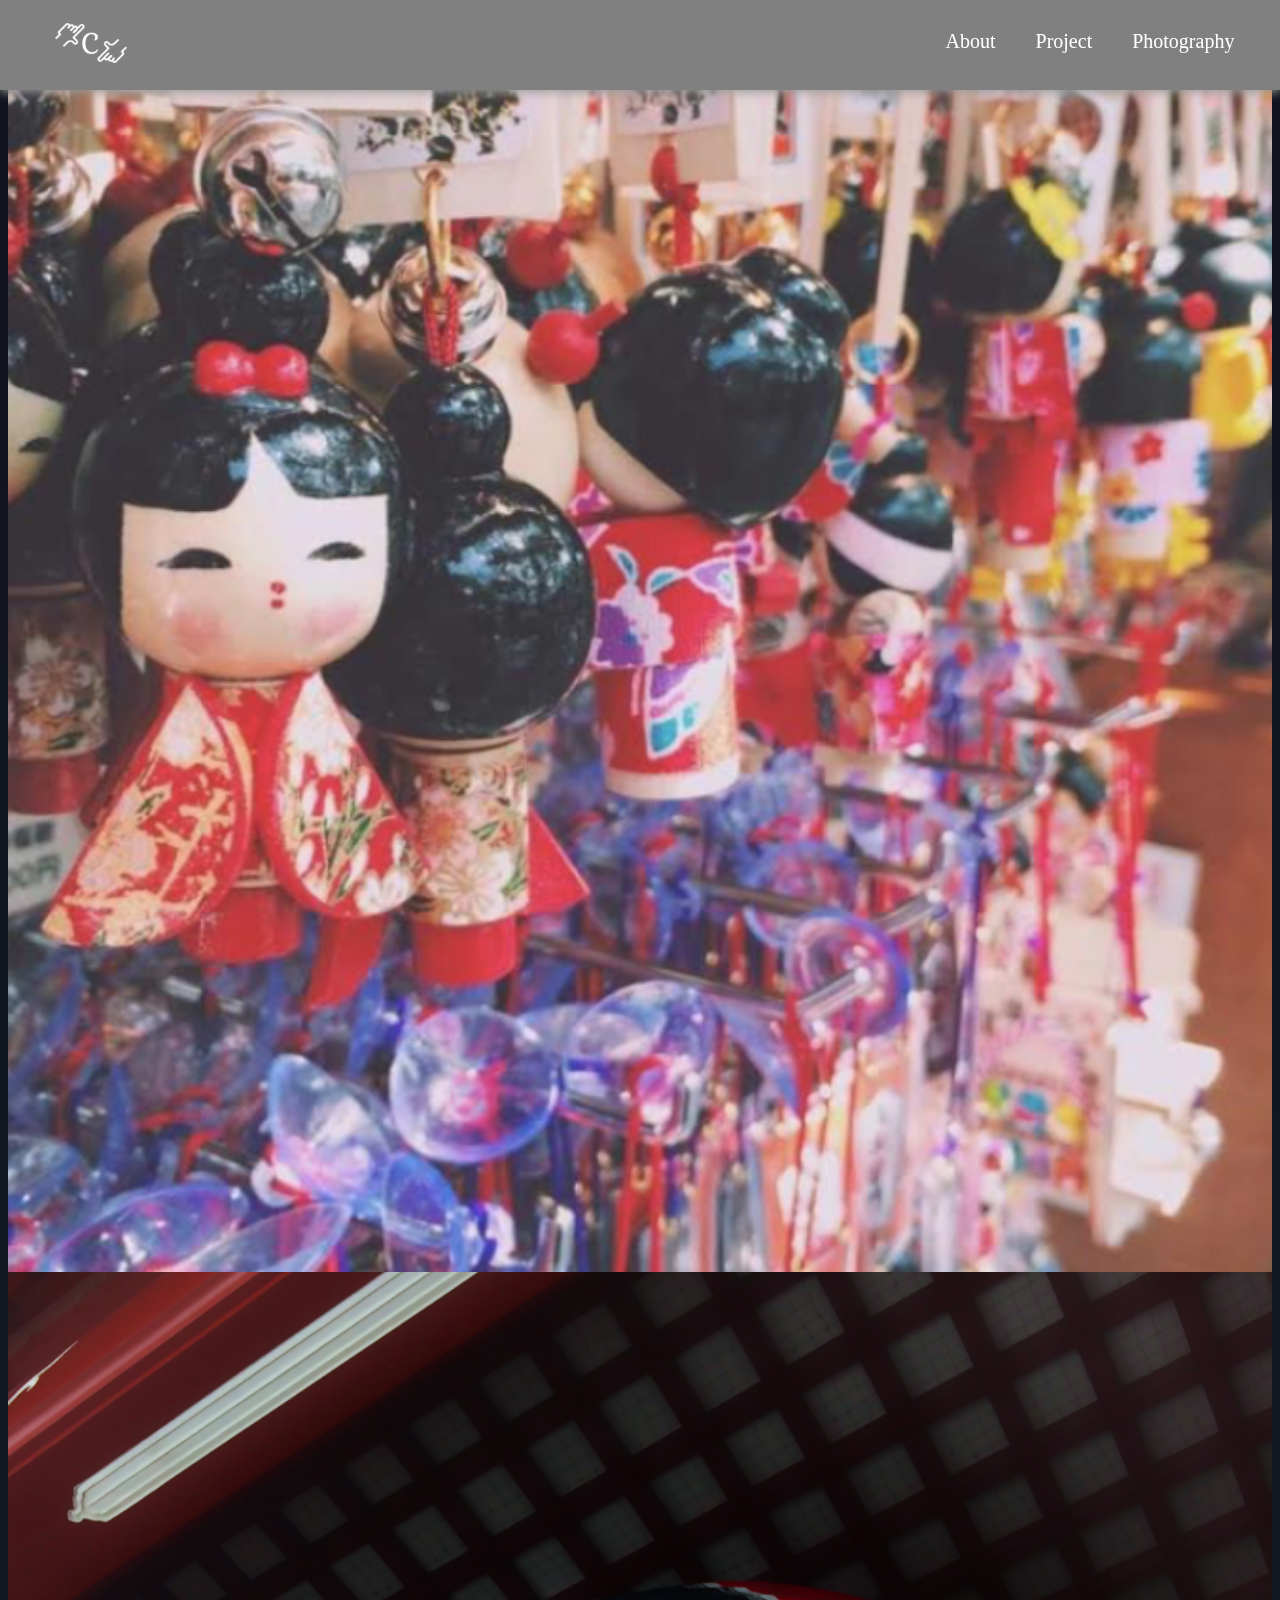
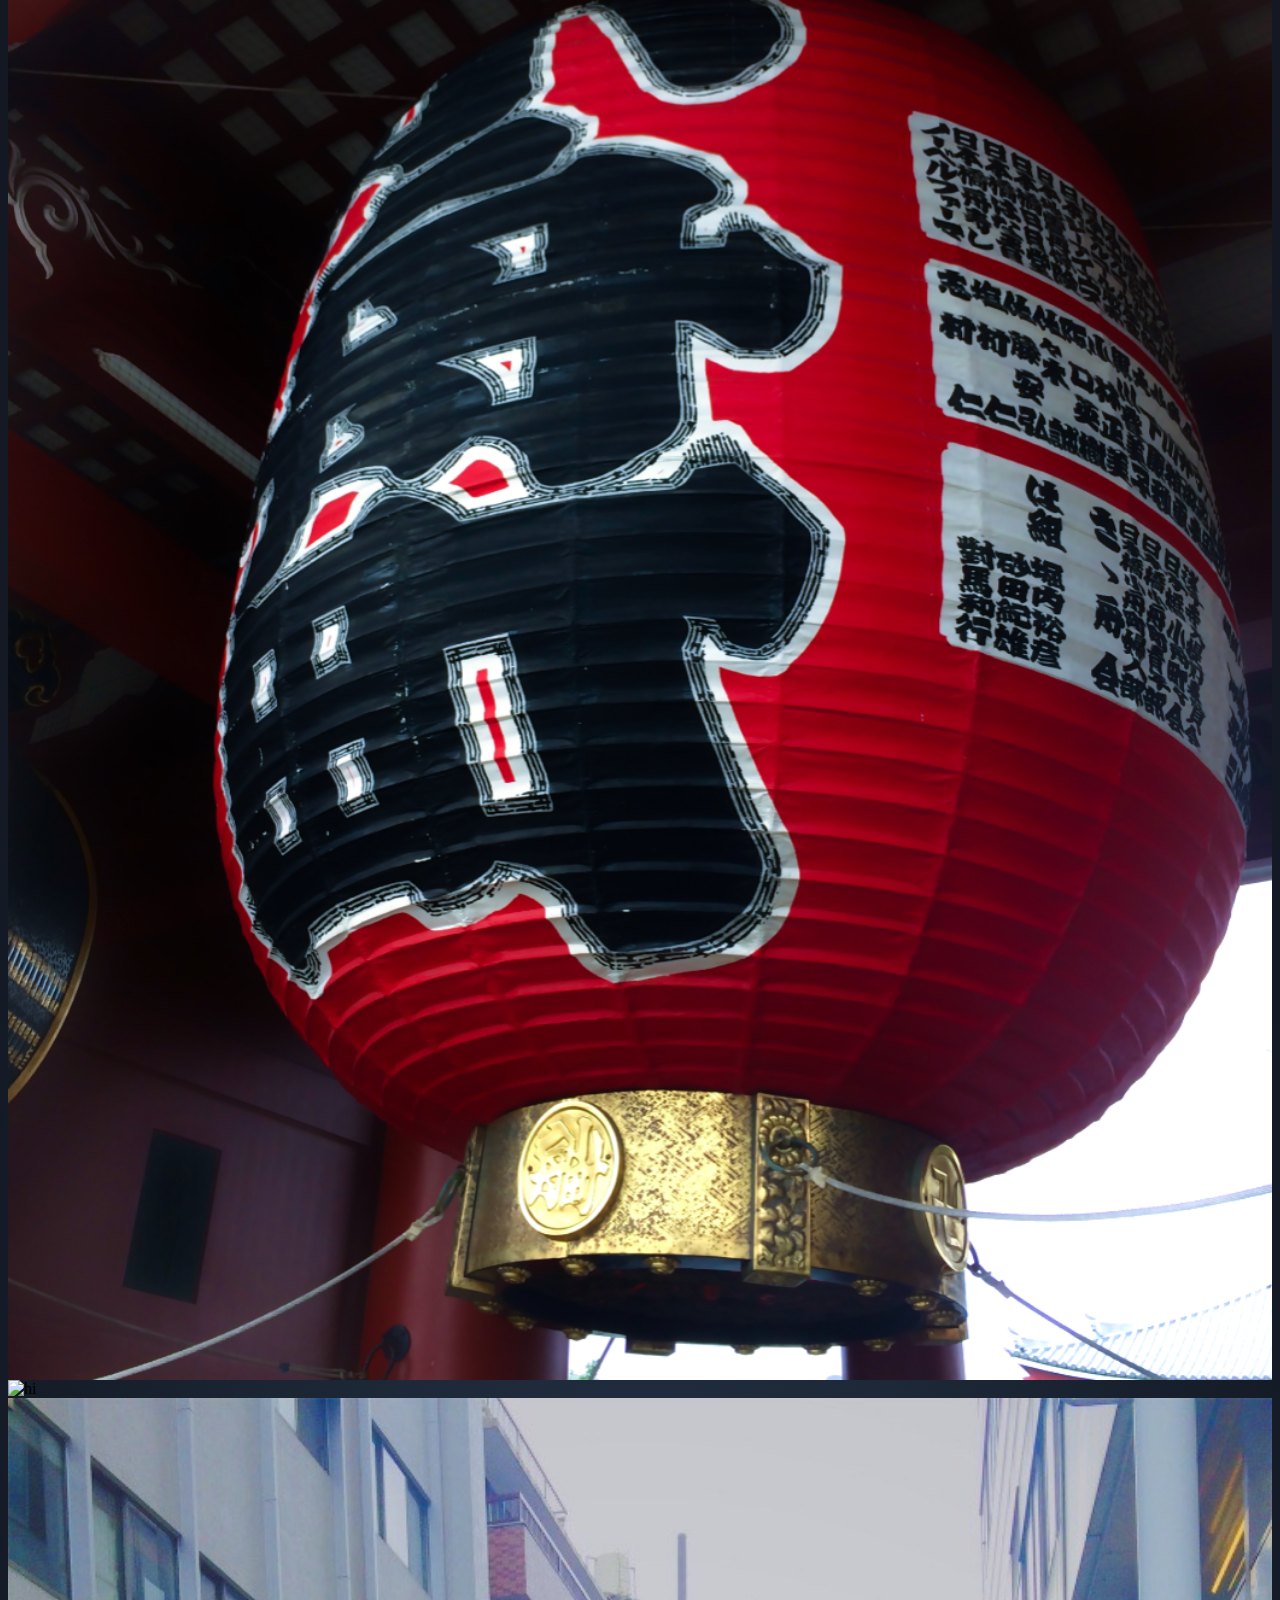
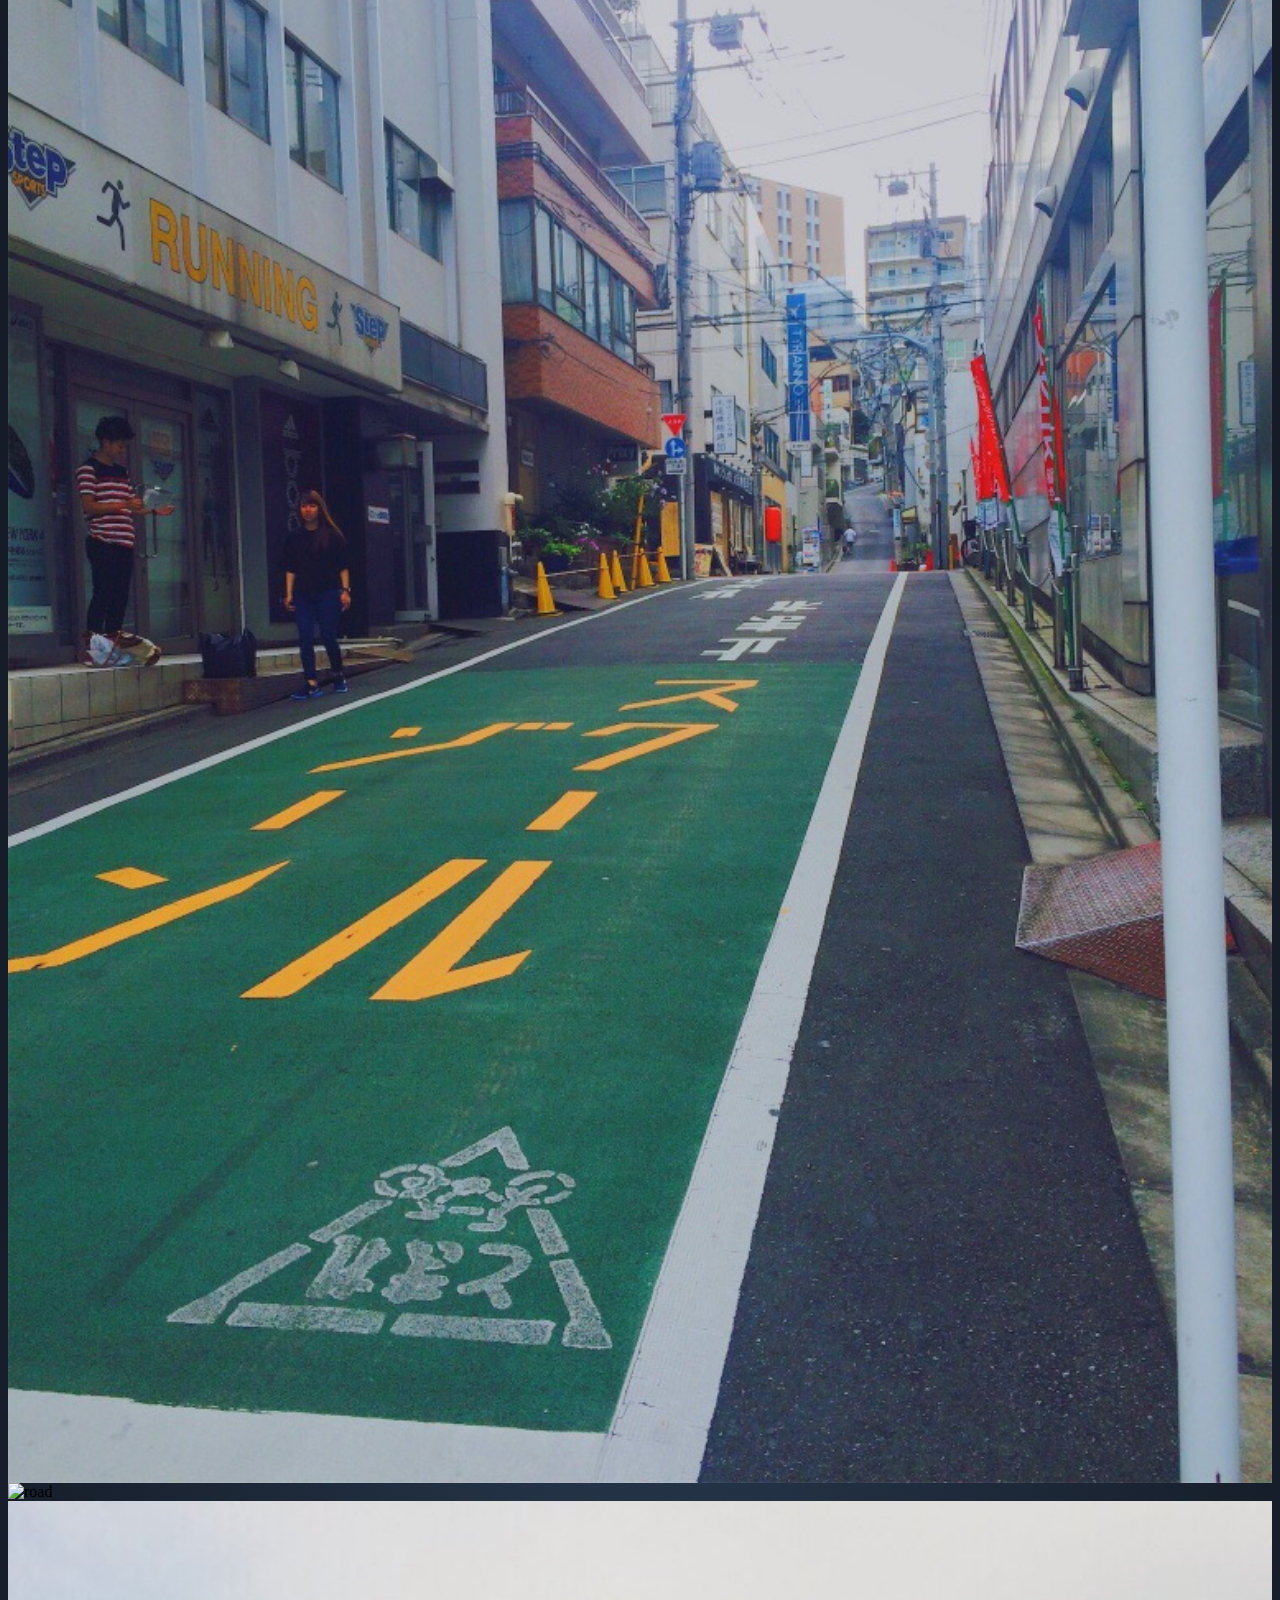
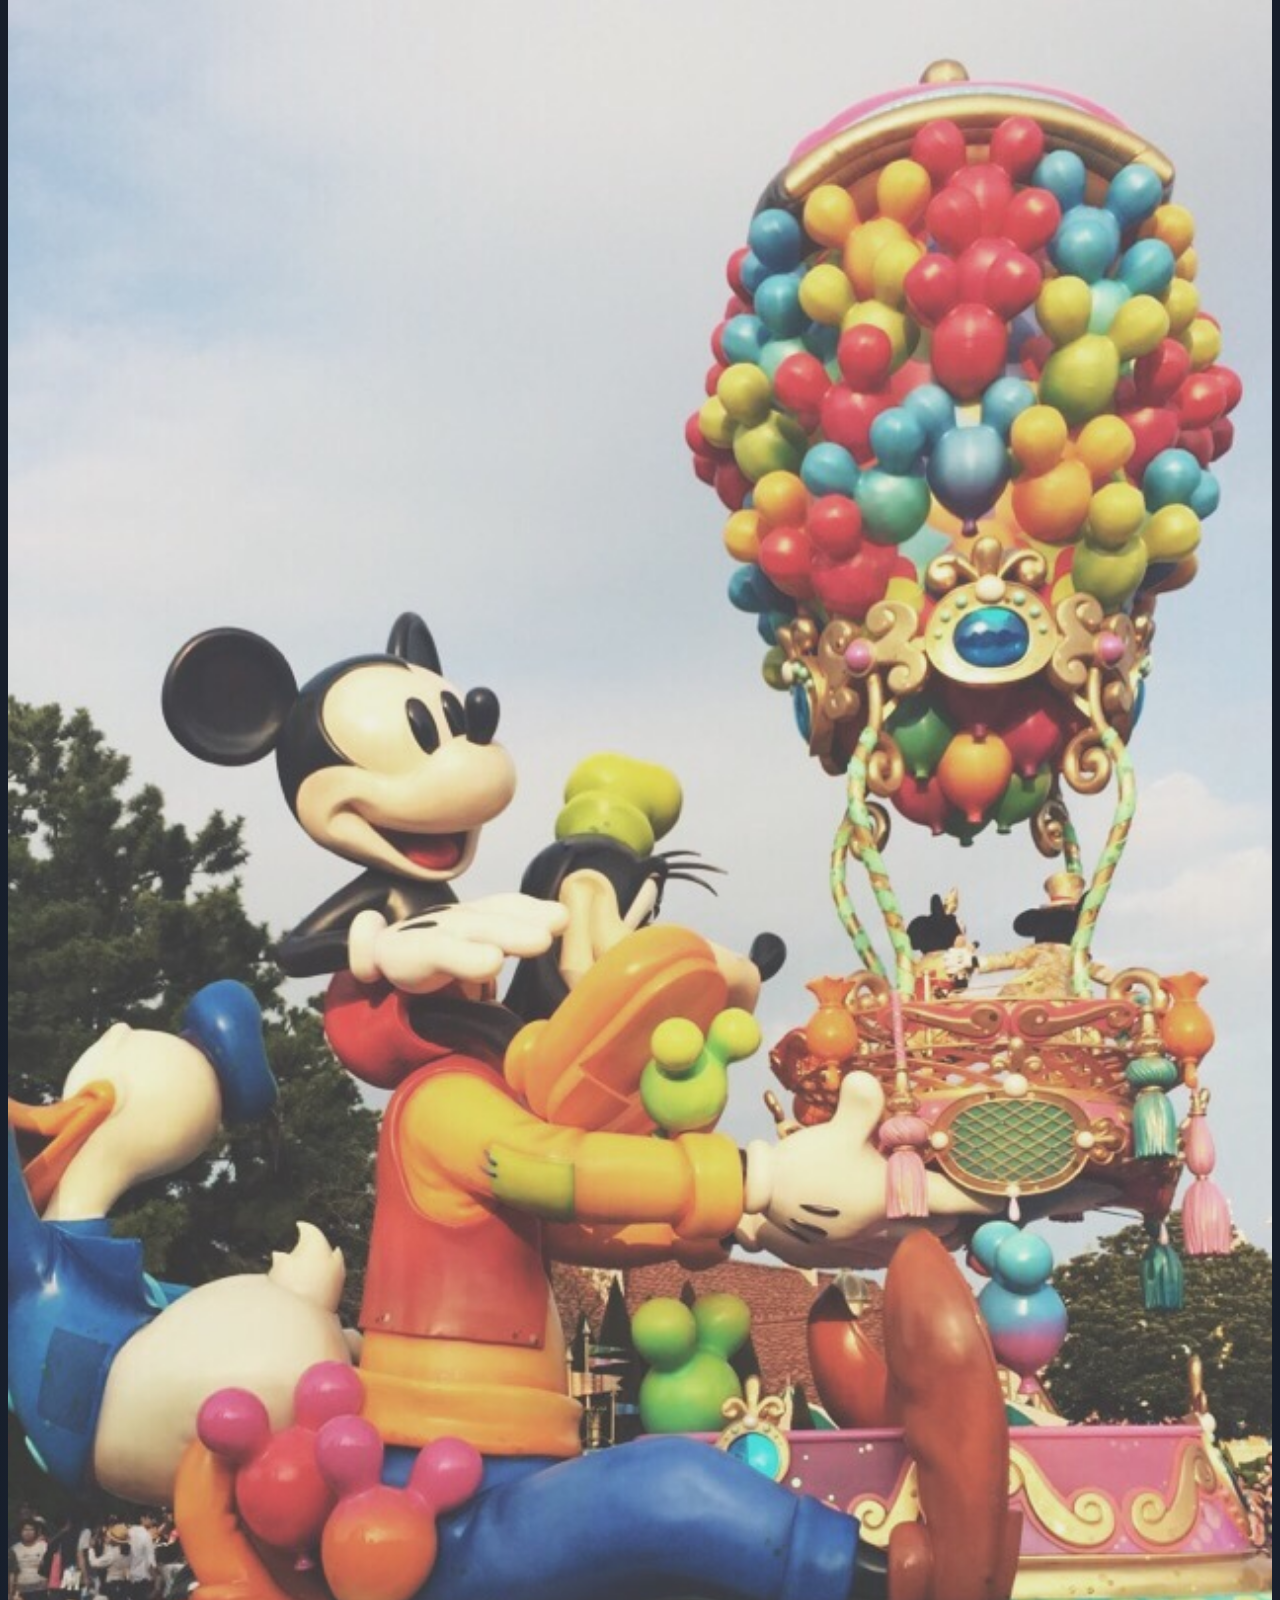
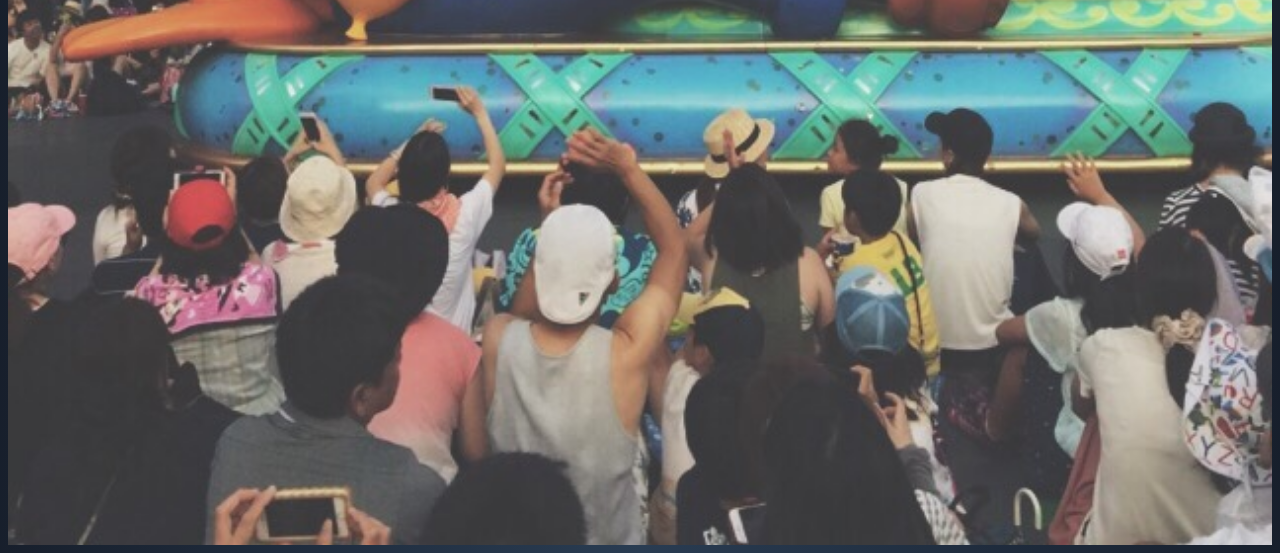
==== photo.html @ 0ed74cb0 "changes" ====
<!DOCTYPE html>
<html>

<head>
  <meta charset="utf-8">
  <title>Cindy Photography</title>
  <link rel="stylesheet" href="css/photo.css">
</head>

<body>
  <div class="navigate">
    <div class="logo">
      <a href="index.html"><img src="logo/photo.png" alt="Cindy"></a>
    </div>
    <div class="menu">
      <nav id="navMenu"></nav>
      <script src="javascript/navbar.js"></script>
    </div>
  </div>

  <div class="collection">
    <div class="row">
      <div class="column">
        <div class="hoverEffect">
          <img src="pictures/doll.png" alt="usaburo kokeshi" class="image">
          <div class="overlay">
            <p style="font-size:30px">USABURO KOKESHI<br><br>Japan 8/12/2016</p>
          </div>
        </div>
        <div class="hoverEffect">
          <img src="pictures/lantern.png" alt="temple" class="image">
          <div class="overlay">
            <p style="font-size:30px">SENSŌ-JI<br><br>Japan 8/12/2016</p>
          </div>
        </div>
      </div>

      <div class="column">
        <div class="hoverEffect">
          <img src="pictures/me.JPG" alt="hi" class="image">
          <div class="overlay">
            <p style="font-size:20px">In my free time, one of my favorite things to do it
              taking photos. Especially, I like taking pictures of lanscapes.
              Besides that, I would also like other people to enjoy the view that
              I have recorded.</p>
          </div>
        </div>
        <div class="hoverEffect">
          <img src="pictures/street.JPG" alt="road" class="image">
          <div class="overlay">
            <p style="font-size:30px">STREET<br><br>Japan 8/11/2016</p>
          </div>
        </div>

      </div>
      <div class="column">
        <div class="hoverEffect">
          <img src="pictures/hana.JPG" alt="road" class="image">
          <div class="overlay">
            <p style="font-size:30px">HANAMIKOJI DORI<br><br>Japan 8/12/2016</p>
          </div>
        </div>

        <div class="hoverEffect">
          <img src="pictures/disney.JPG" alt="Disney" class="image">
          <div class="overlay">
            <p style="font-size:30px">DISNEYLAND<br><br>Japan 8/12/2016</p>
          </div>
        </div>
      </div>
    </div>

  </div>

</body>

</html>
---- css/photo.css ----
/* Sets the intial font, height, and background color */
html {
  min-height: 2000px;
  font-family: Georgia;
  background: radial-gradient(ellipse at bottom, #293c52 0%, #10131c 100%);
}

/* Sets the fixed header */
.navigate {
  box-shadow: 0px 2px 10px #999;
  background-color: #808080;
  position: fixed;
  height: 10%;
  top: 0;
  width: 100%;
  right: 0;
  z-index: 100;
}

/* Leaves some space between the logo and the leftmost border */
.menu {
  padding-right: 2%;
}

/* Styles the navigator */
.menu a {
  float: right;
  color: white;
  padding: 30px 20px;
  text-decoration: none;
  font-size: 20px;
}

/* Logo of the panel */
.logo img {
  width: 80px;
  height: 80px;
  float: left;
  padding-left: 4%;
  padding-top: 0.2%;
}

/* Logo of the panel */
.photoTitle {
  color: black;
  position: absolute;
  font-size: 30px;
  left: 46%;
  top: 0.1%;
}

.photoTitle:hover {
  color: Gray;
}

.photoTitle:visited{
  text-decoration: none;
}

.whatever {
  position: absolute;
  margin-left: 1%;
  margin-right: 1%;
  margin-top: 5%;
}

/* Change the color of links on hover */
a:hover {
  color: Gray;
}

.portrait {
  position: relative;
  top: 73px;
  left: 35%;
  width: 430px;
}

.image {
  display: block;
  width: 100%;
  height: auto;
}

.overlay {
  position: absolute;
  top: 0;
  bottom: 0;
  left: 0;
  right: 0;
  transition: 0.5s ease;
  height: 100%;
  width: 100%;
  opacity: 0;
  background-color: gray;
}

p {
  color: white;
  position: absolute;
  font-family: Arial;
  top: 40%;
  left: 50%;
  transform: translate(-50%, -50%);
  -ms-transform: translate(-50%, -50%);
  text-align: center;
}

.portrait:hover .overlay {
  background-color: rgba(0, 0, 0, 0.4);
  opacity: 1;
}

.pic1 {
  position: absolute;
  top: 81px;
  left: 1%;
  width: 480px;
}

.pic1:hover .overlay {
  background-color: rgba(0, 0, 0, 0.4);
  opacity: 1;
}

.pic2 {
  position: absolute;
  top: 80px;
  left: 66%;
  width: 479px;
}

.pic2:hover .overlay {
  background-color: rgba(0, 0, 0, 0.4);
  opacity: 1;
}

.pic3 {
  position: absolute;
  top: 575px;
  left: 1%;
  width: 479px;
}

.pic3:hover .overlay {
  background-color: rgba(0, 0, 0, 0.4);
  opacity: 1;
}

.pic4 {
  position: absolute;
  top: 735px;
  left: 35.1%;
  width: 925px;
}

.pic4:hover .overlay {
  background-color: rgba(0, 0, 0, 0.4);
  opacity: 1;
}
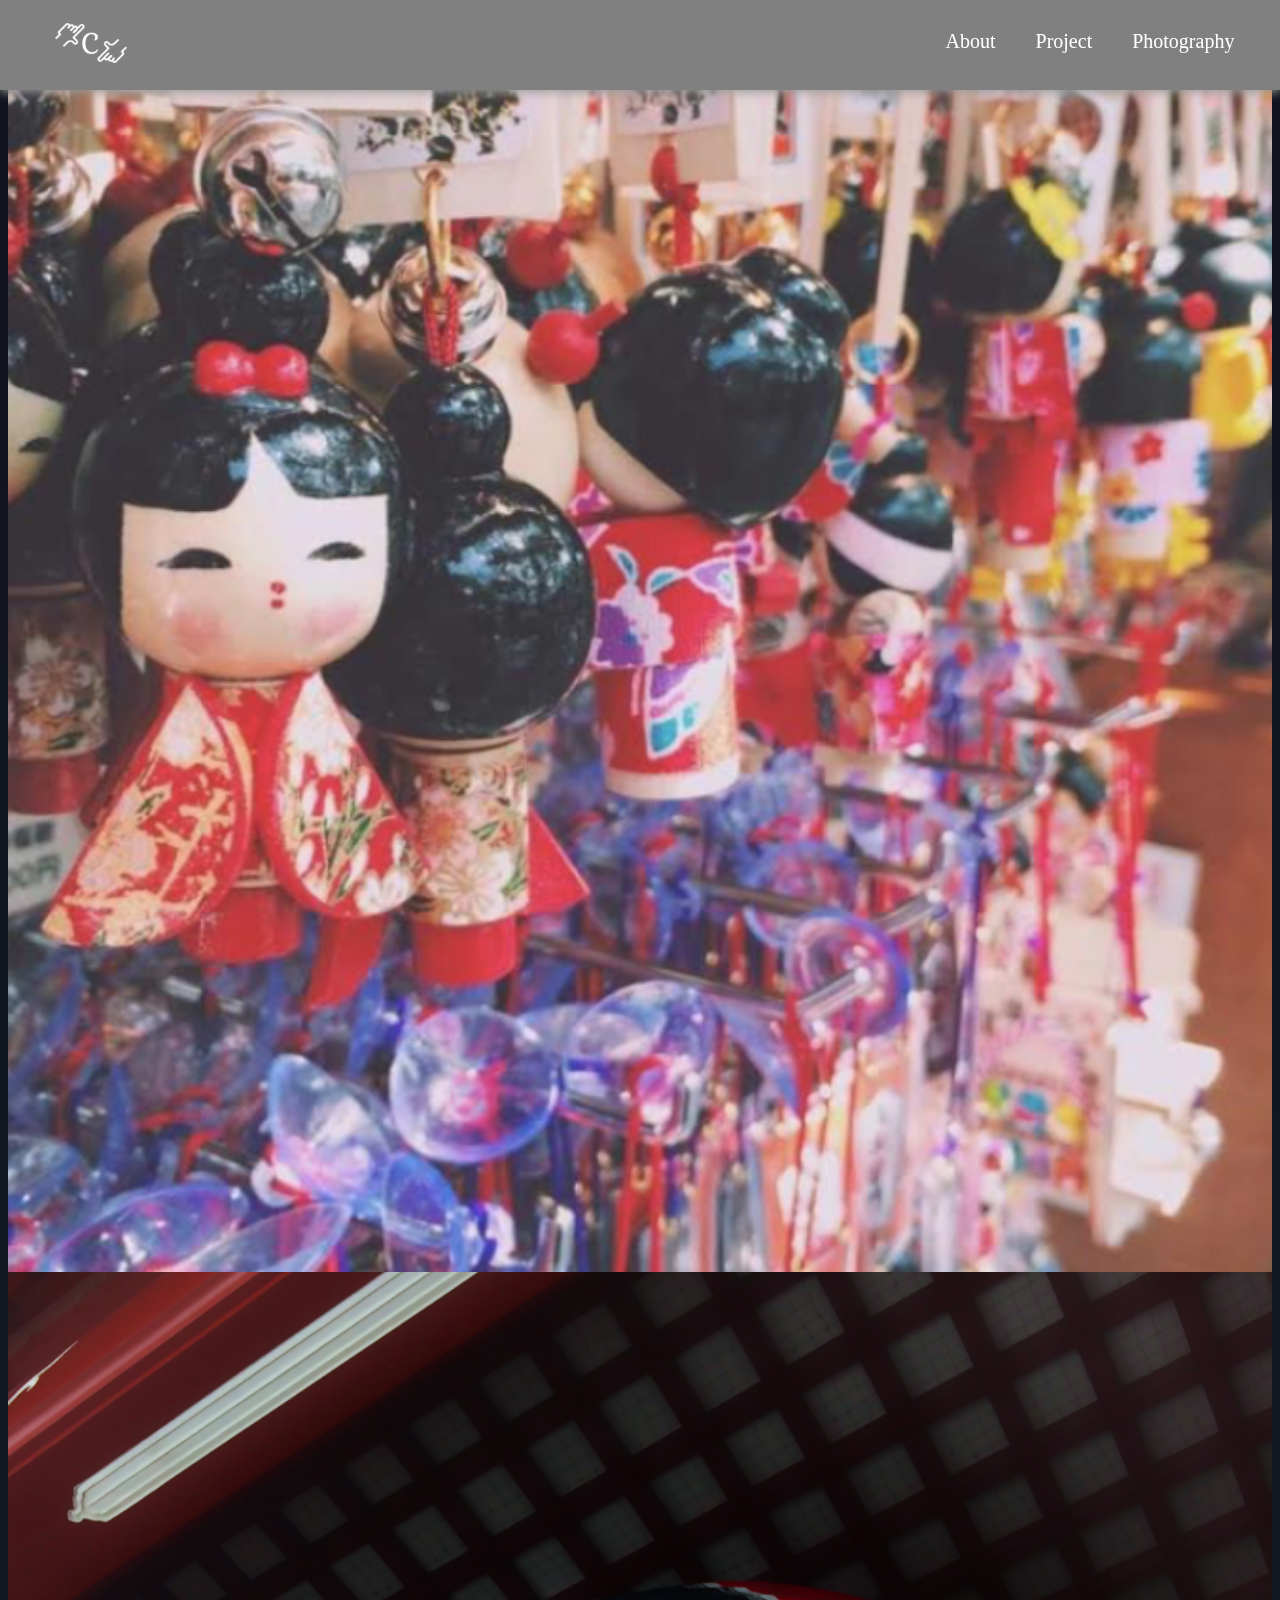
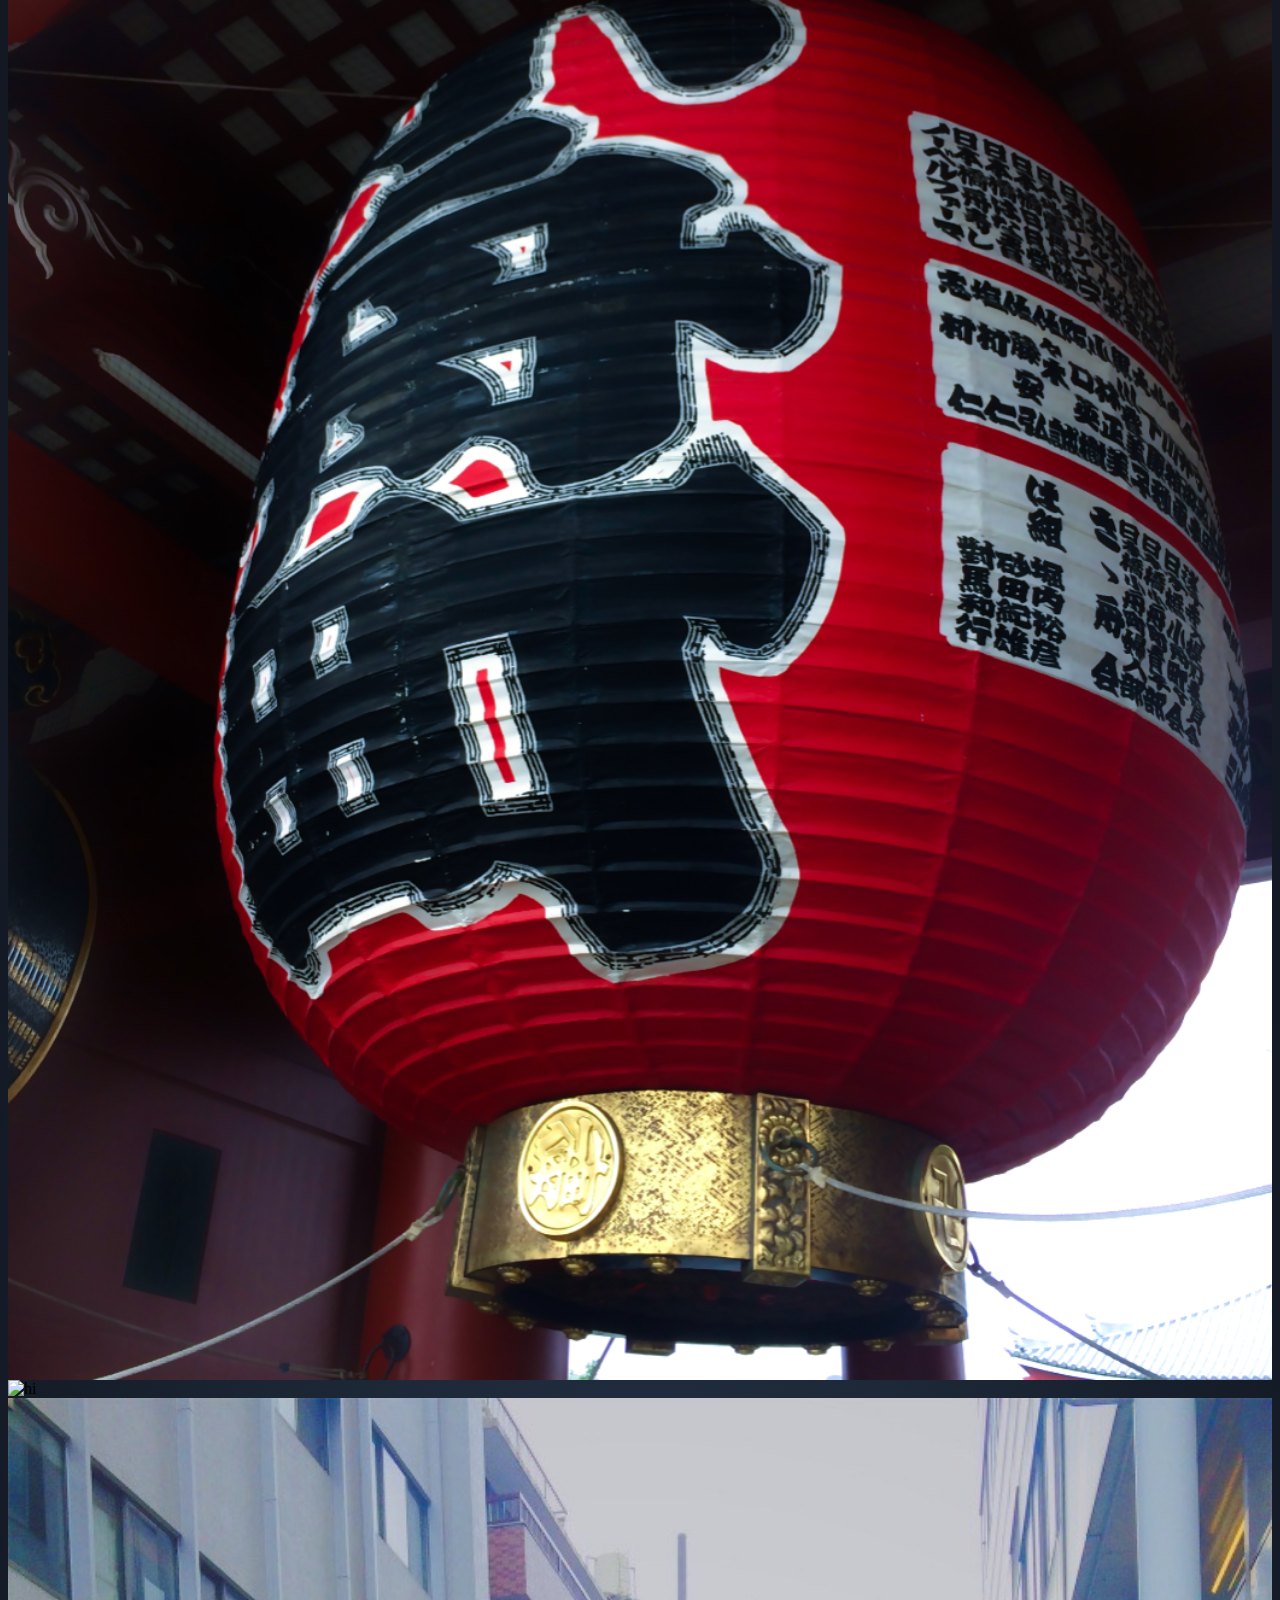
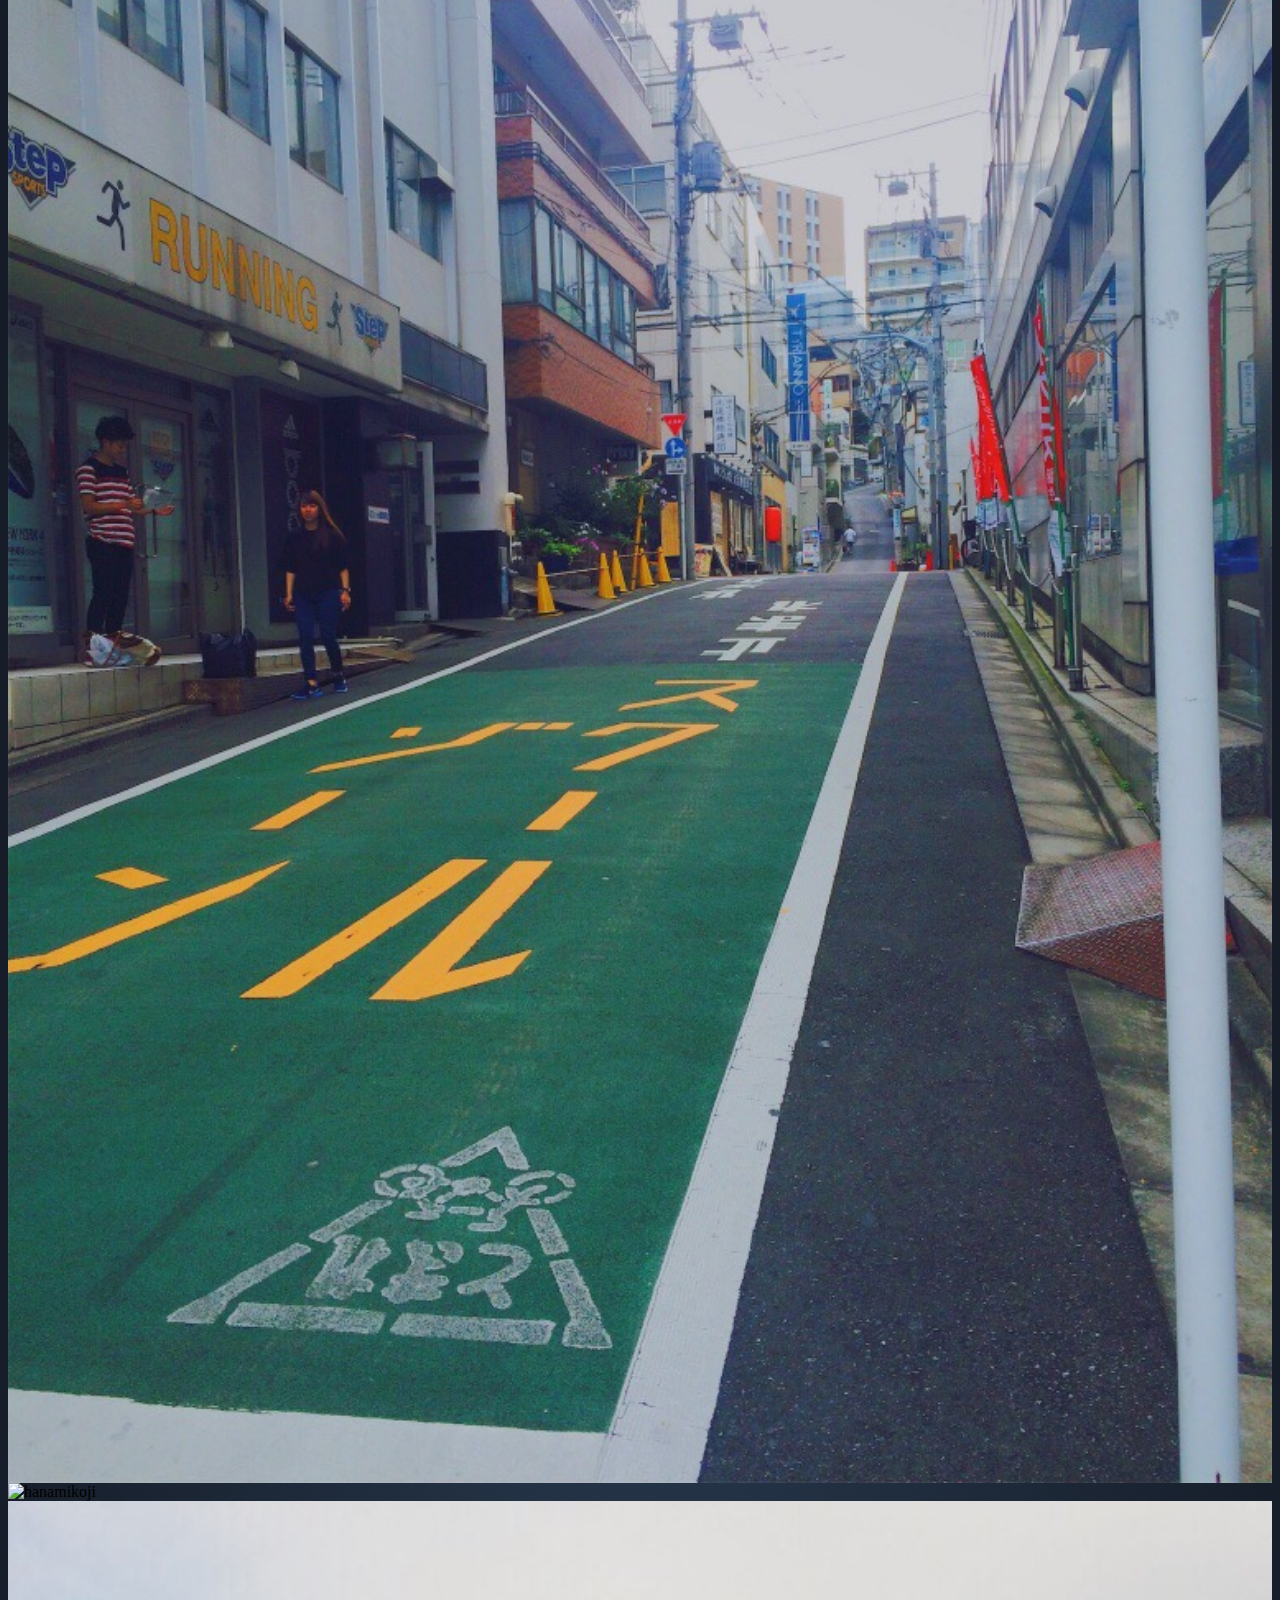
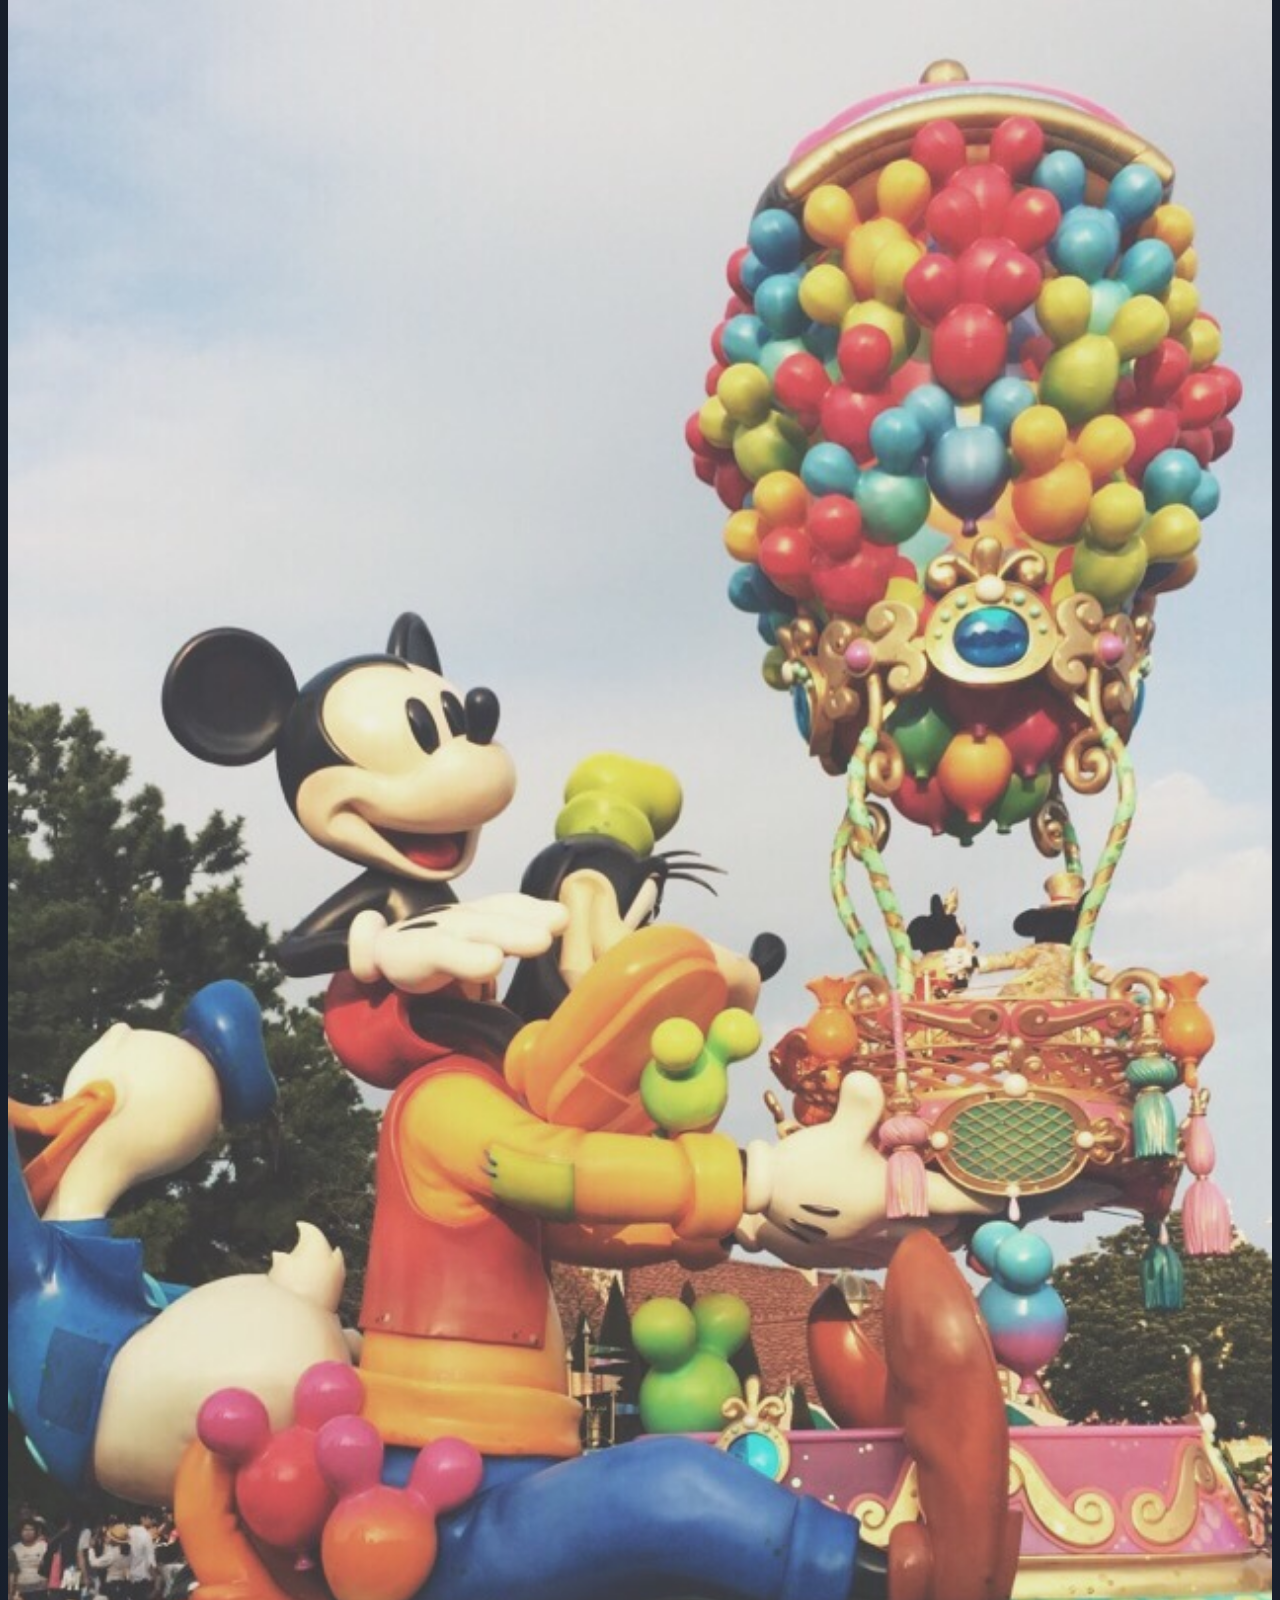
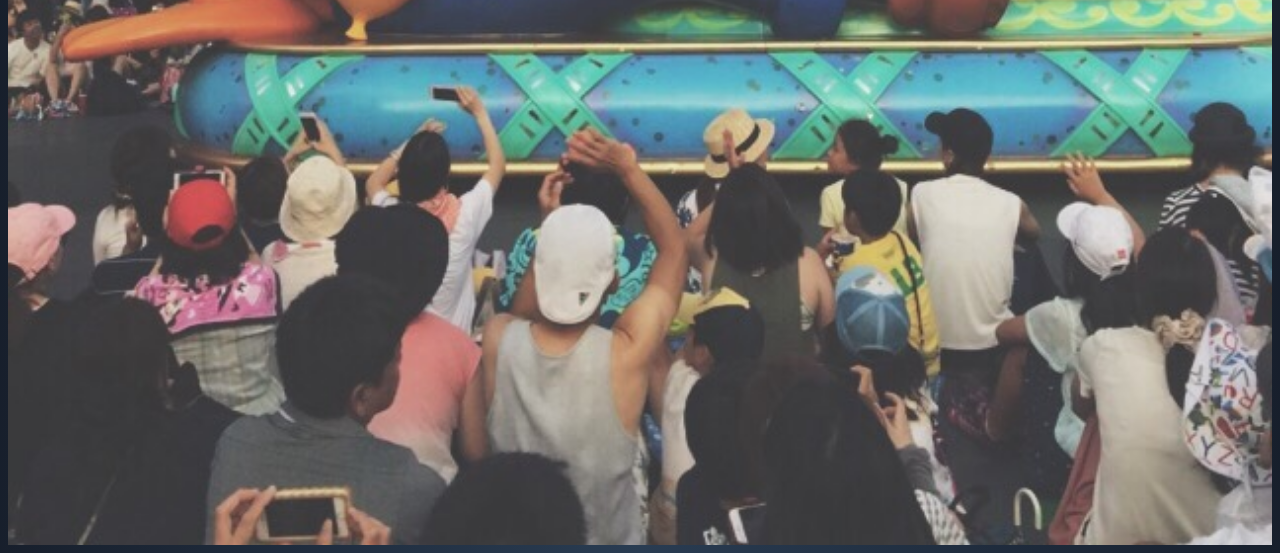
==== commit 865594d3: "commit" ====
--- a/photo.html
+++ b/photo.html
@@ -55,7 +55,7 @@
       </div>
       <div class="column">
         <div class="hoverEffect">
-          <img src="pictures/hana.JPG" alt="road" class="image">
+          <img src="pictures/hana.JPG" alt="hanamikoji" class="image">
           <div class="overlay">
             <p style="font-size:30px">HANAMIKOJI DORI<br><br>Japan 8/12/2016</p>
           </div>
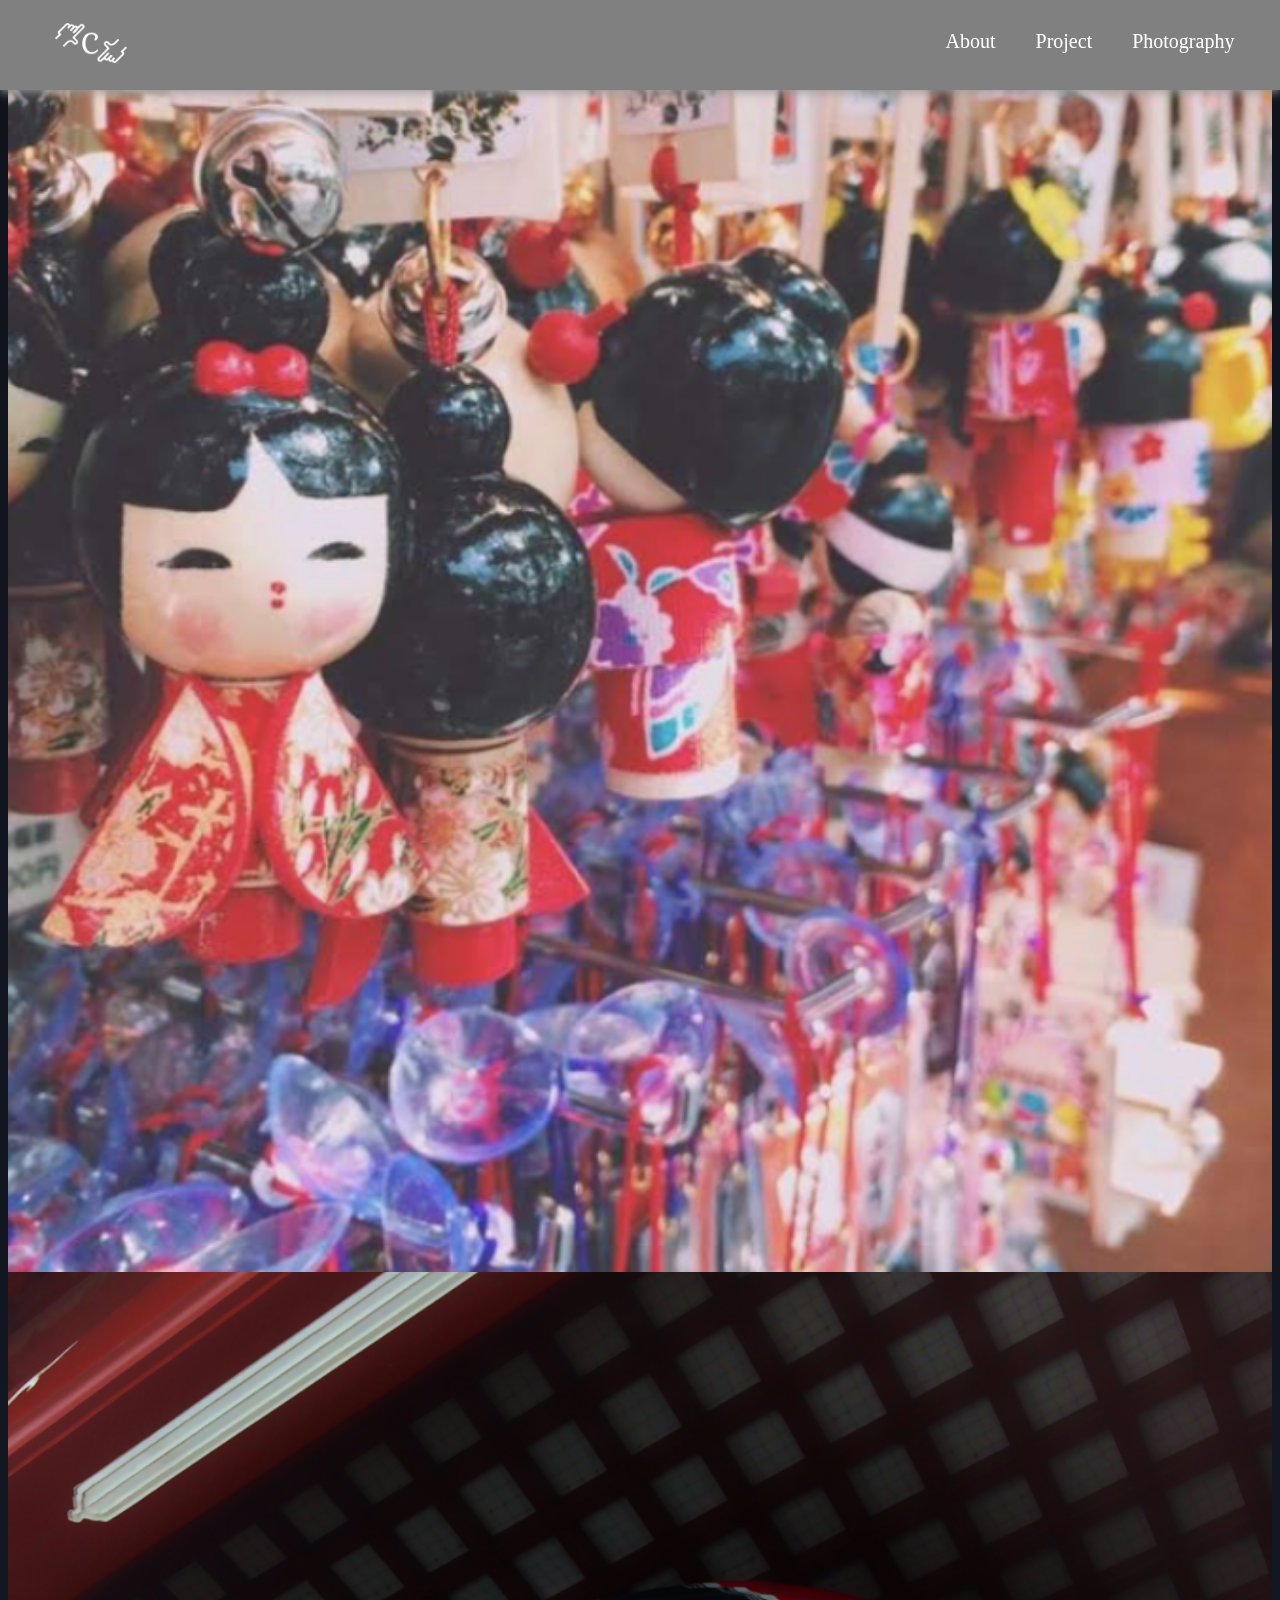
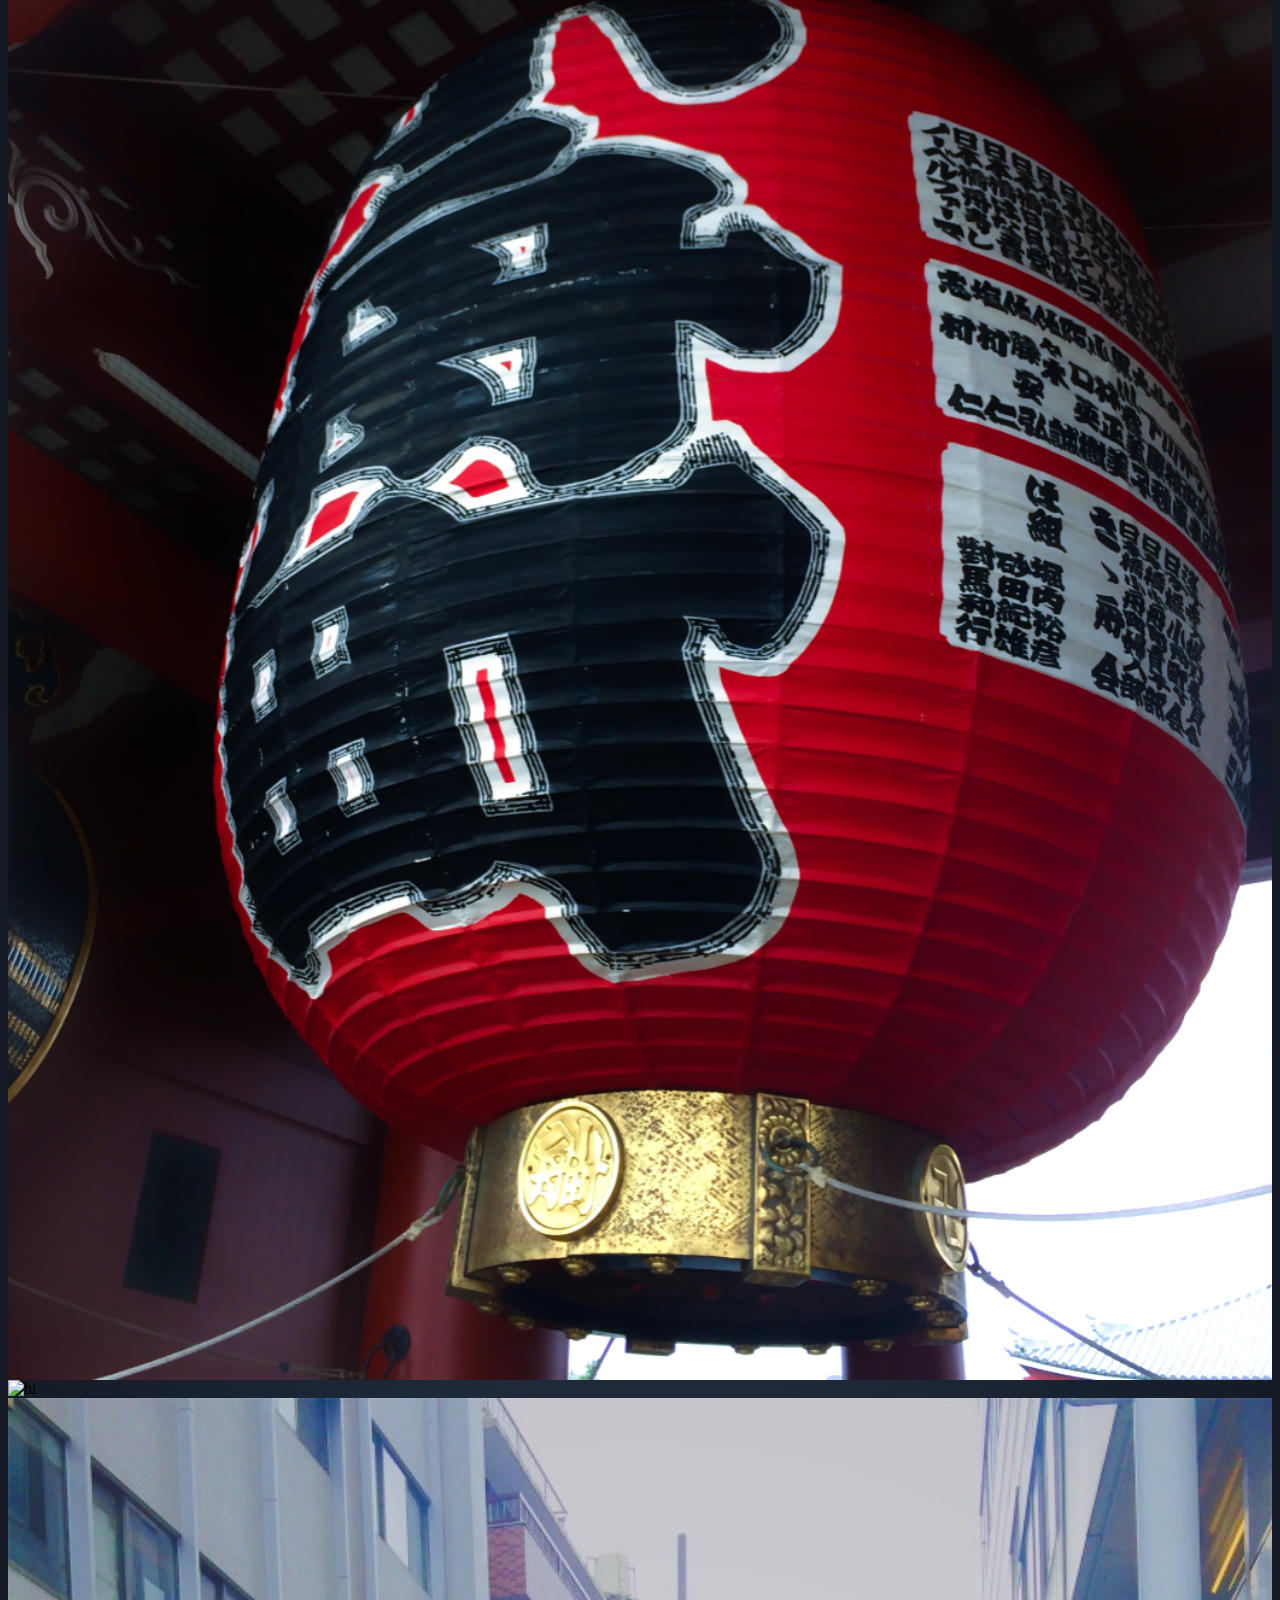
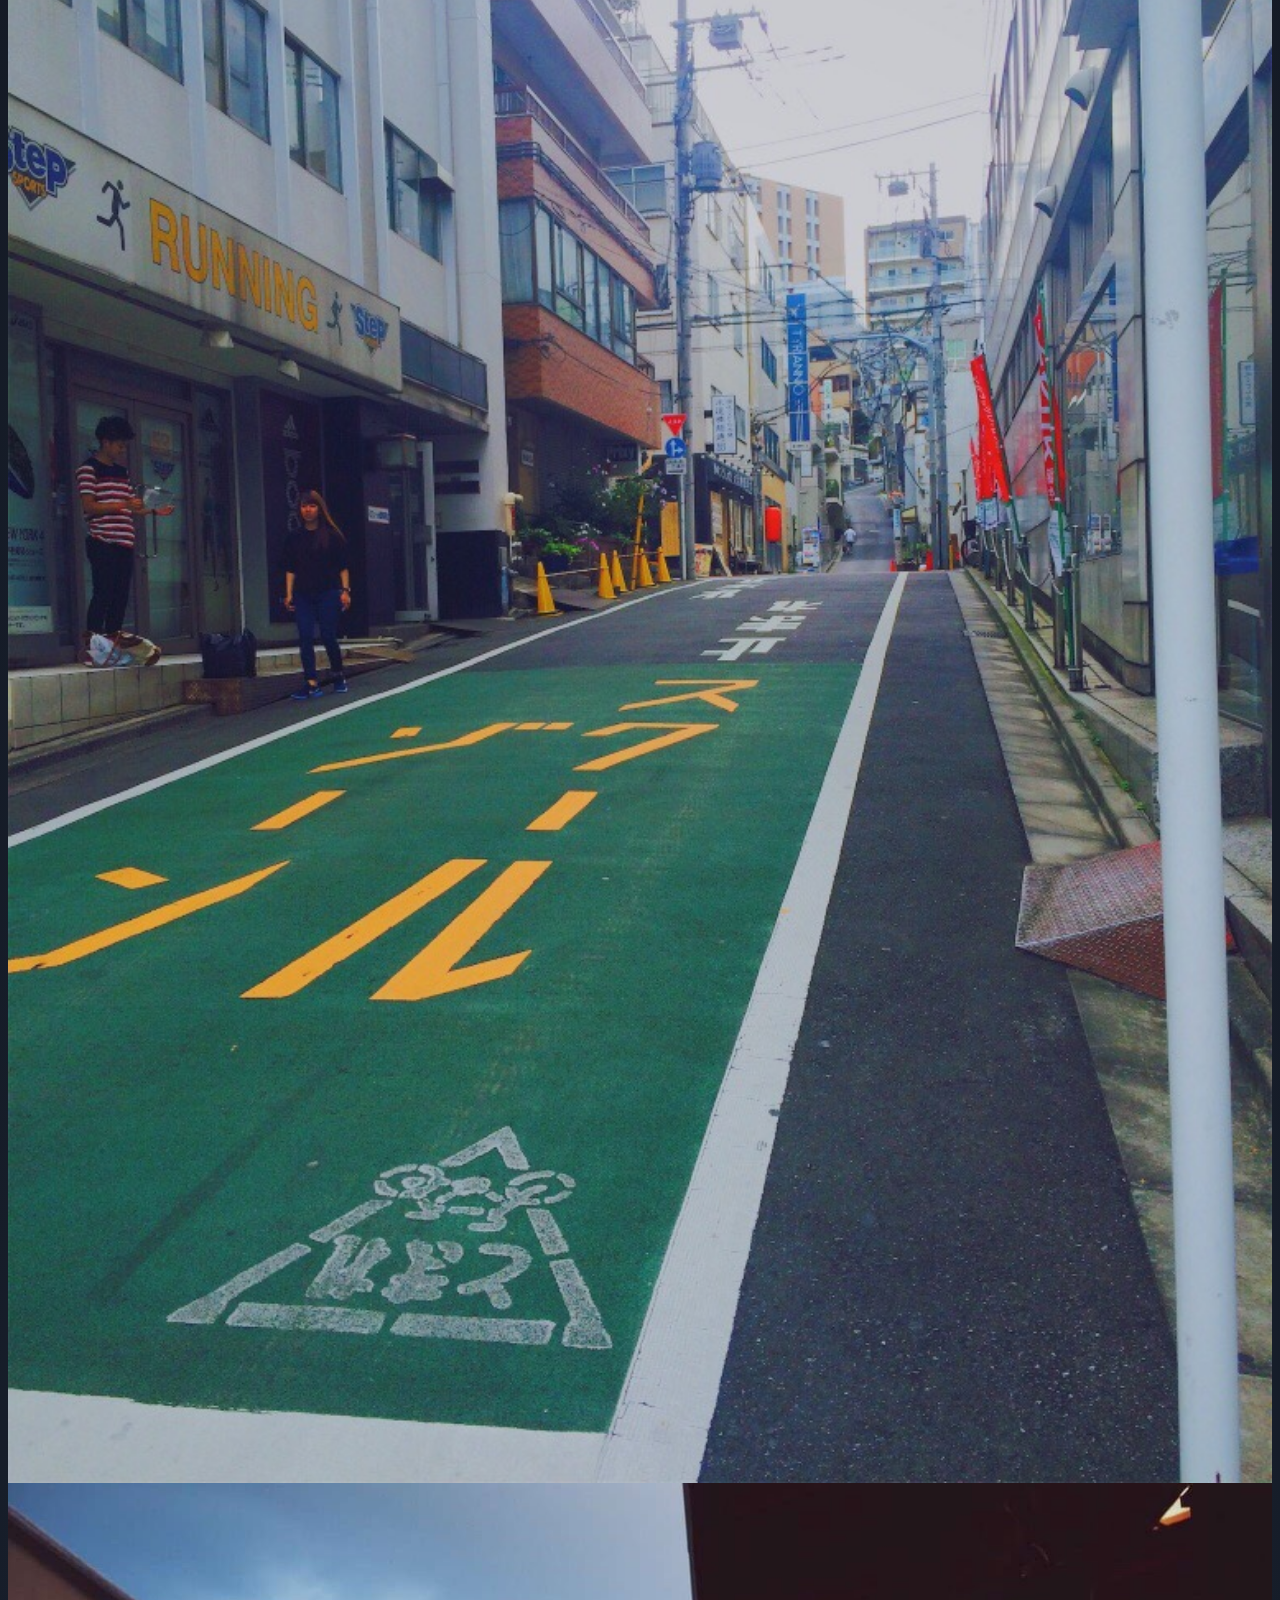
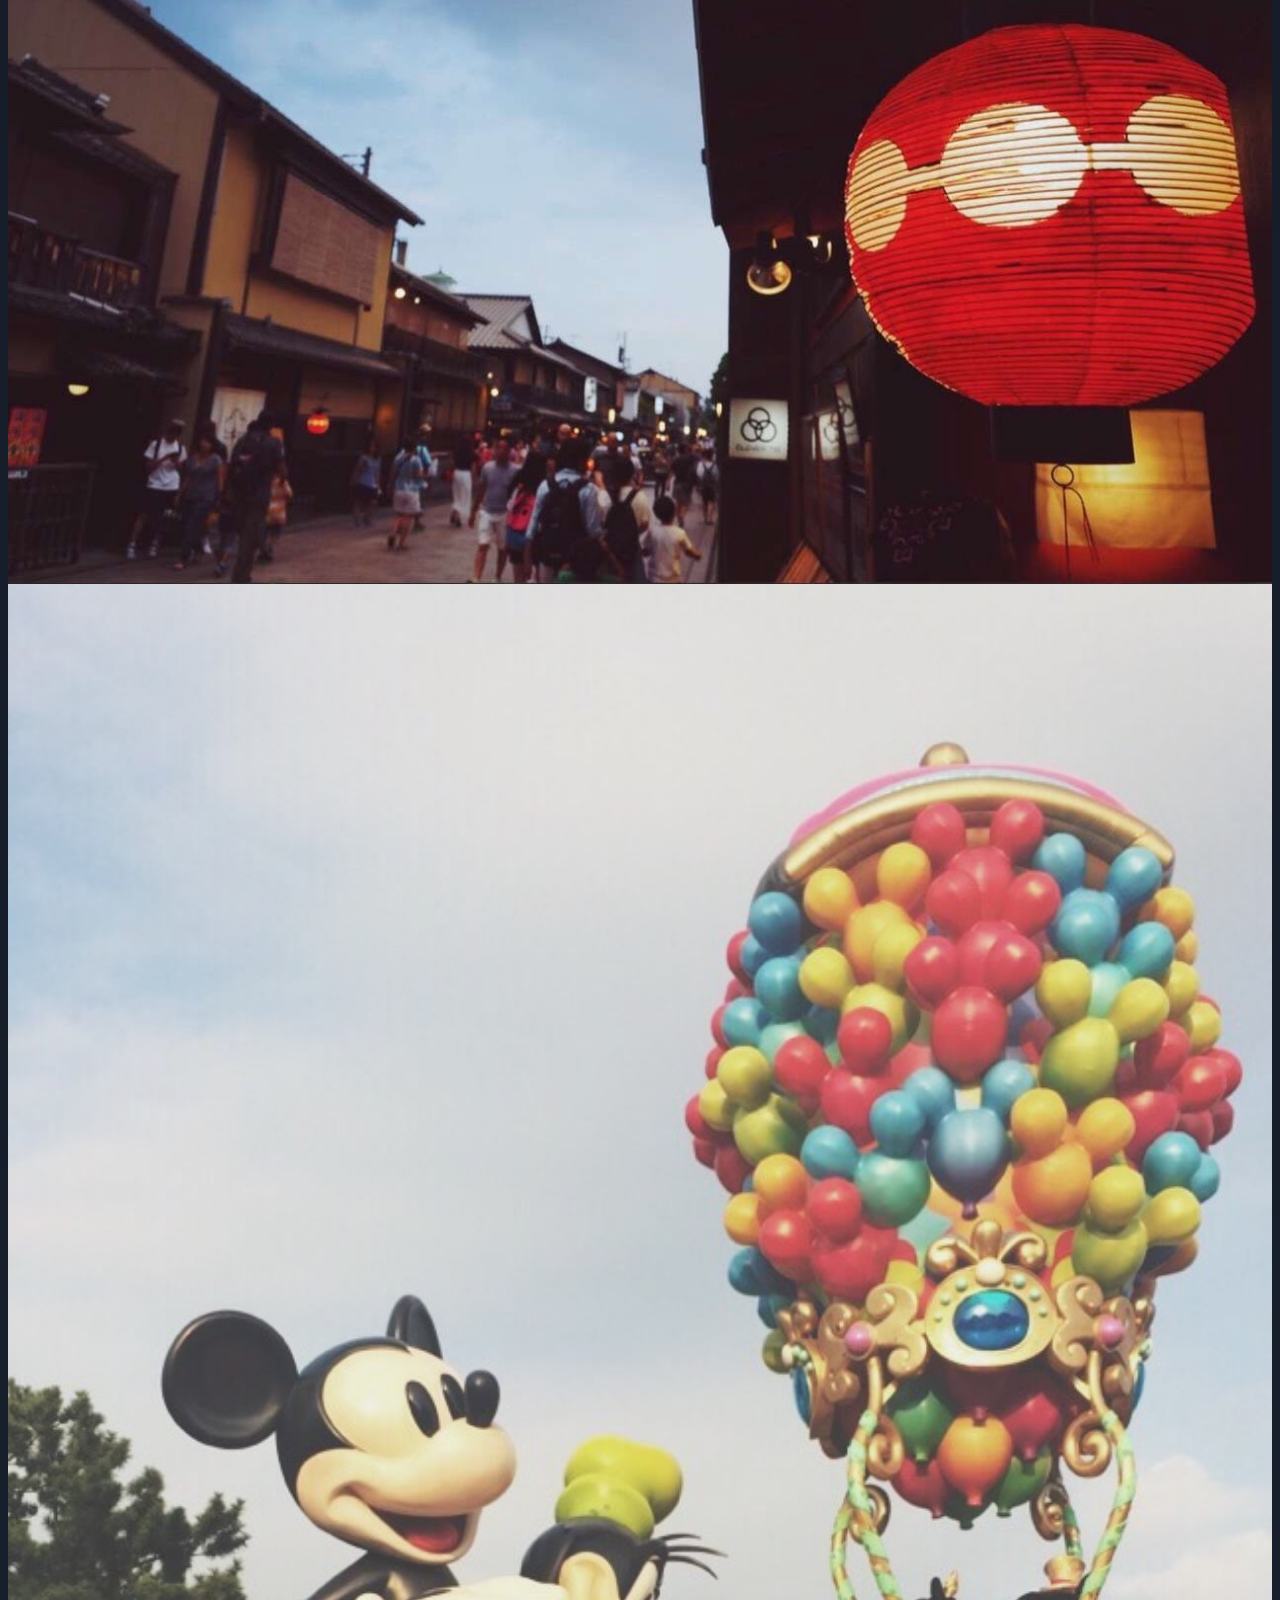
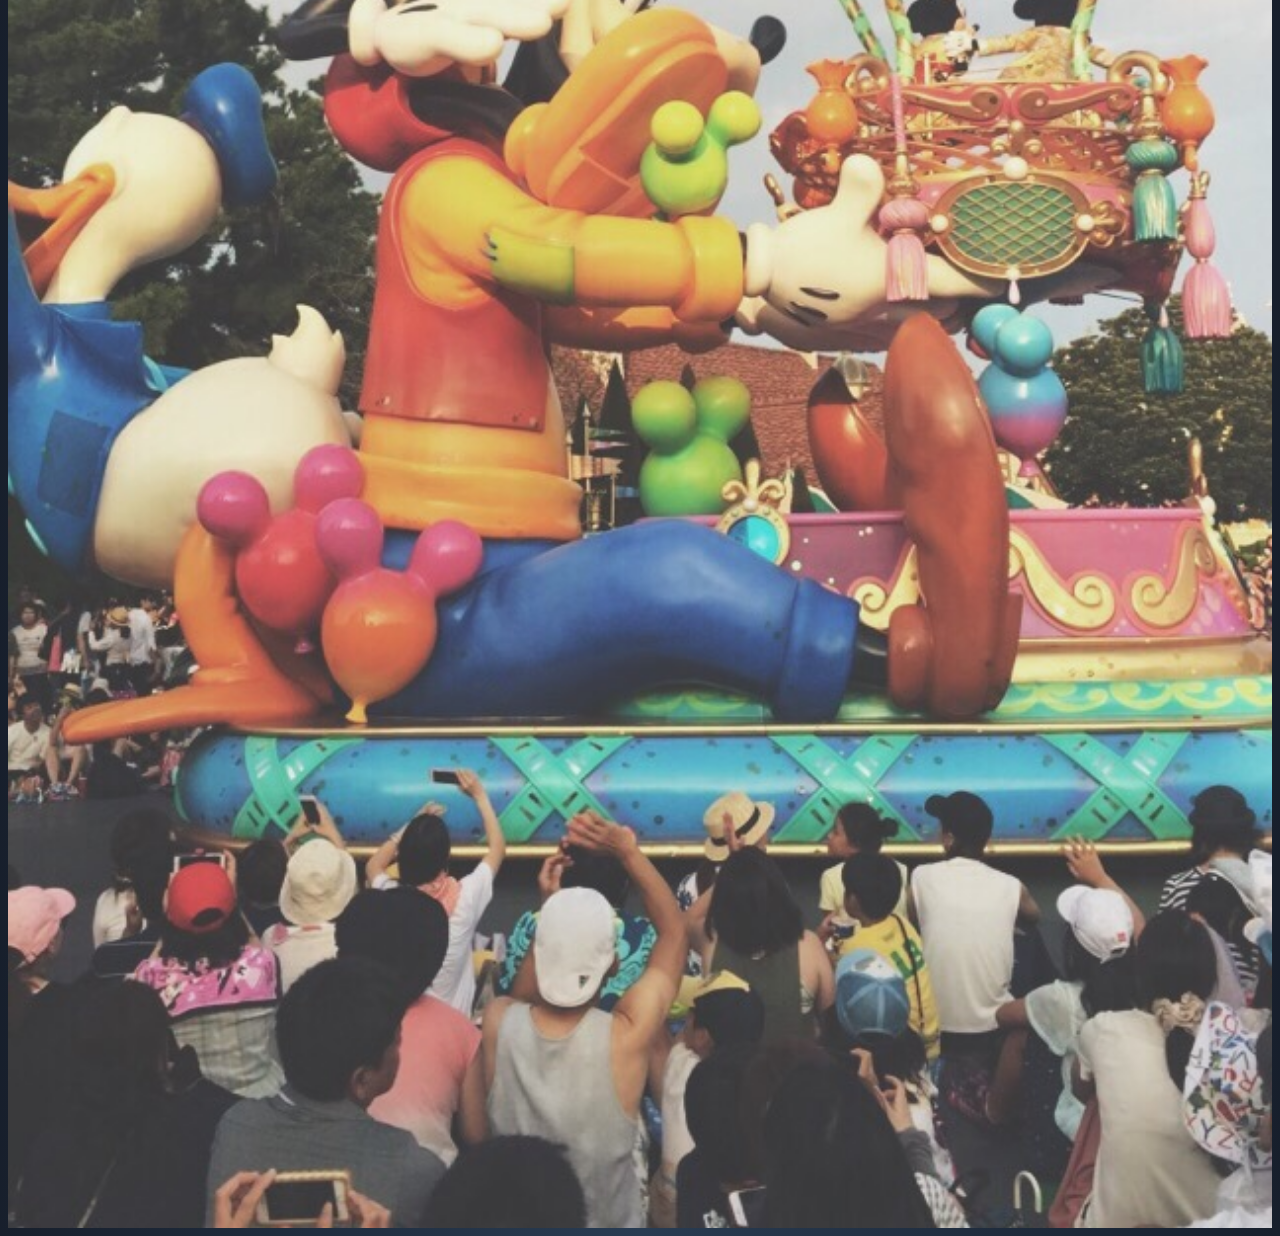
==== commit 846fd012: "change" ====
--- a/photo.html
+++ b/photo.html
@@ -55,7 +55,7 @@
       </div>
       <div class="column">
         <div class="hoverEffect">
-          <img src="pictures/hana.JPG" alt="hanamikoji" class="image">
+          <img src="pictures/hana.jpg" alt="hanamikoji" class="image">
           <div class="overlay">
             <p style="font-size:30px">HANAMIKOJI DORI<br><br>Japan 8/12/2016</p>
           </div>
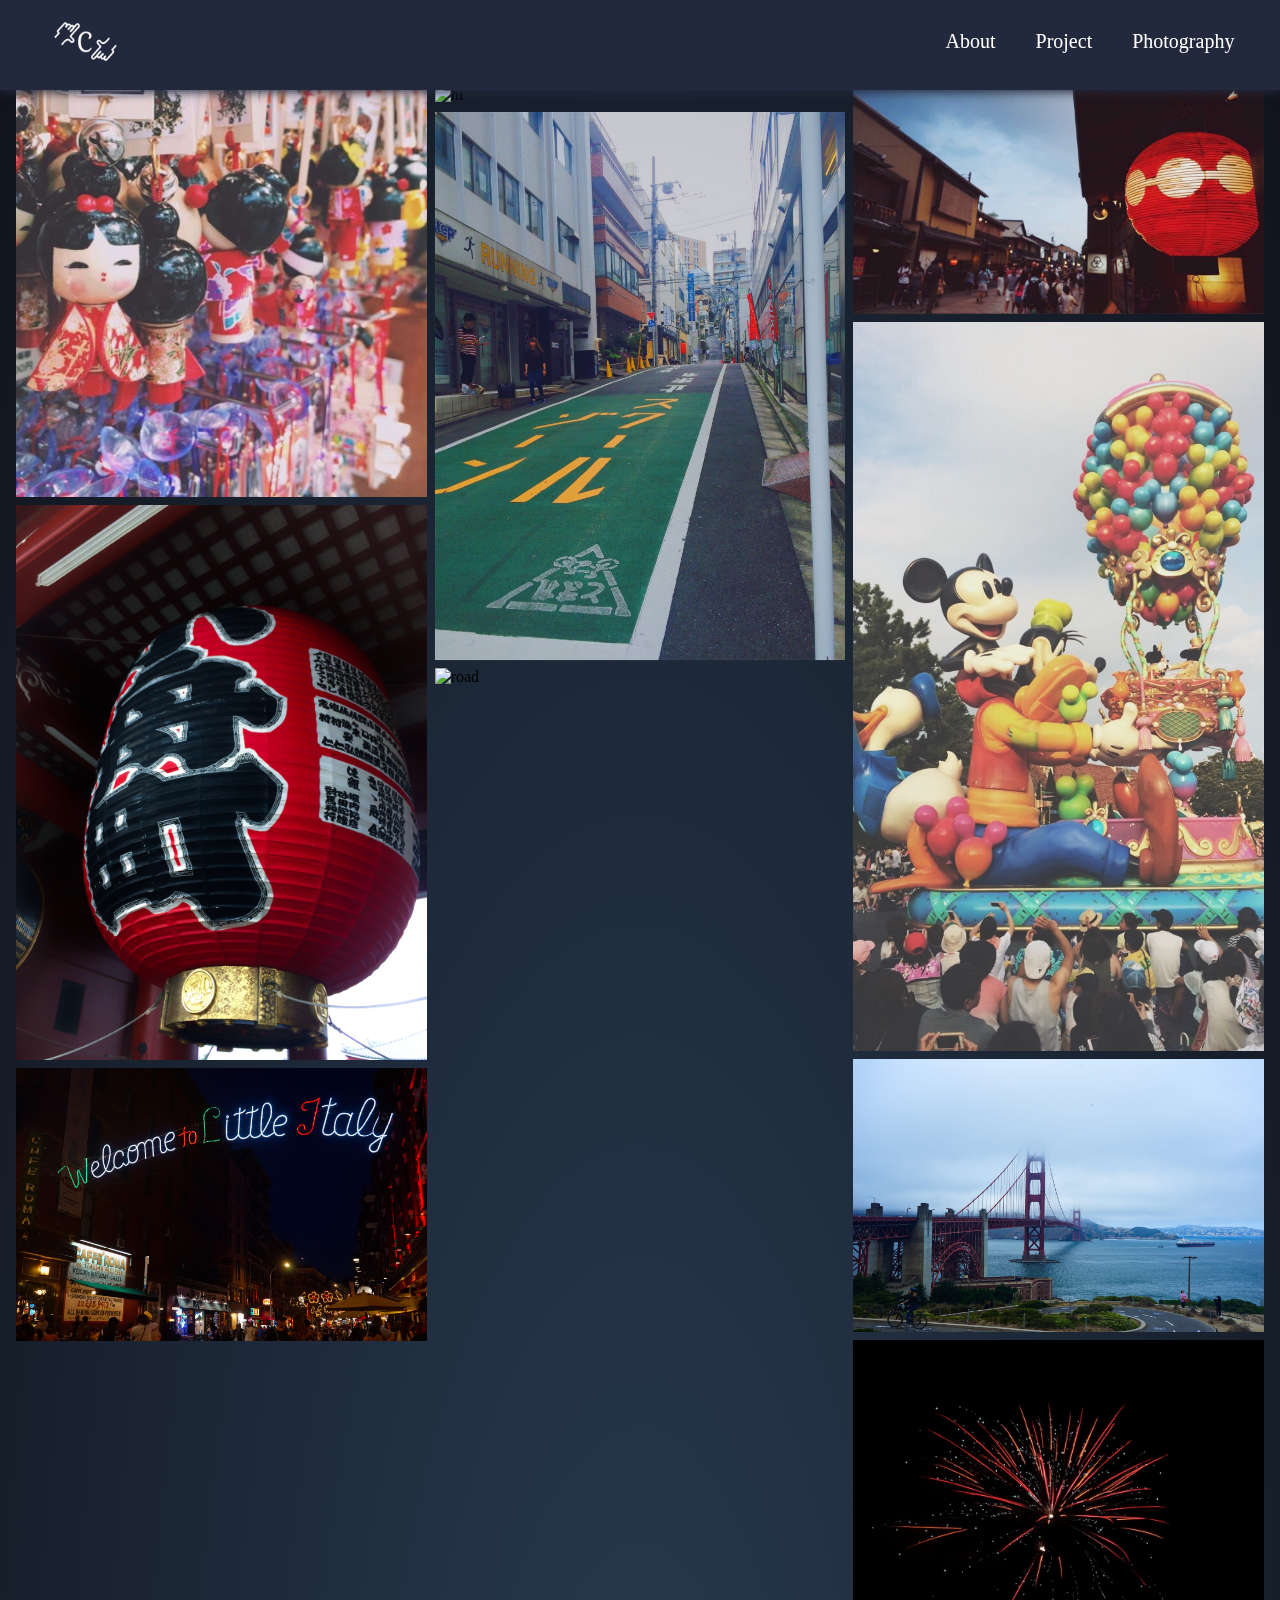
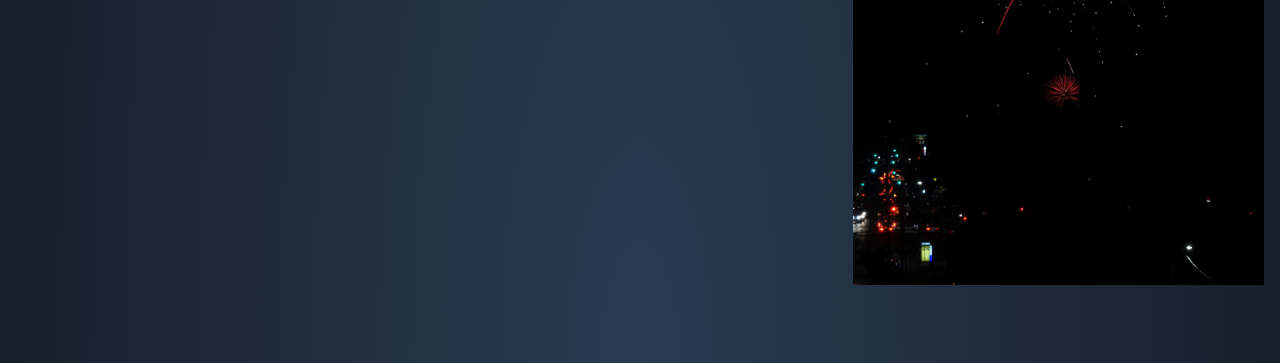
==== commit 38ffc1df: "added pictures and projects" ====
--- a/photo.html
+++ b/photo.html
@@ -33,6 +33,13 @@
             <p style="font-size:30px">SENSŌ-JI<br><br>Japan 8/12/2016</p>
           </div>
         </div>
+
+        <div class="hoverEffect">
+          <img src="pictures/italy.jpg" alt="Little Italy" class="image">
+          <div class="overlay">
+            <p style="font-size:30px">Little Italy<br><br>New York 6/30/2017</p>
+          </div>
+        </div>
       </div>
 
       <div class="column">
@@ -52,7 +59,14 @@
           </div>
         </div>
 
+        <div class="hoverEffect">
+          <img src="pictures/fireworks1.JPG" alt="road" class="image">
+          <div class="overlay">
+            <p style="font-size:30px">Fireworks<br><br>New York 7/4/2018</p>
+          </div>
+        </div>
       </div>
+
       <div class="column">
         <div class="hoverEffect">
           <img src="pictures/hana.jpg" alt="hanamikoji" class="image">
@@ -67,6 +81,20 @@
             <p style="font-size:30px">DISNEYLAND<br><br>Japan 8/12/2016</p>
           </div>
         </div>
+
+        <div class="hoverEffect">
+          <img src="pictures/goldenbridge.jpg" alt="Disney" class="image">
+          <div class="overlay">
+            <p style="font-size:30px">Golden Gate Bridge<br><br>San Fancisco 8/26/2019</p>
+          </div>
+        </div>
+
+        <div class="hoverEffect">
+          <img src="pictures/fireworks2.jpg" alt="Disney" class="image">
+          <div class="overlay">
+            <p style="font-size:30px">Fireworks<br><br>New York 7/14/2018</p>
+          </div>
+        </div>
       </div>
     </div>
 
--- a/css/photo.css
+++ b/css/photo.css
@@ -1,79 +1,67 @@
-/* Sets the intial font, height, and background color */
-html {
-  min-height: 2000px;
-  font-family: Georgia;
-  background: radial-gradient(ellipse at bottom, #293c52 0%, #10131c 100%);
-}
-
-/* Sets the fixed header */
-.navigate {
-  box-shadow: 0px 2px 10px #999;
-  background-color: #808080;
-  position: fixed;
-  height: 10%;
-  top: 0;
-  width: 100%;
-  right: 0;
-  z-index: 100;
-}
-
-/* Leaves some space between the logo and the leftmost border */
-.menu {
-  padding-right: 2%;
-}
-
-/* Styles the navigator */
-.menu a {
-  float: right;
-  color: white;
-  padding: 30px 20px;
-  text-decoration: none;
-  font-size: 20px;
-}
+@import "nav.css";
 
 /* Logo of the panel */
 .logo img {
-  width: 80px;
+  width: 120px;
   height: 80px;
   float: left;
   padding-left: 4%;
   padding-top: 0.2%;
 }
 
-/* Logo of the panel */
-.photoTitle {
-  color: black;
-  position: absolute;
-  font-size: 30px;
-  left: 46%;
-  top: 0.1%;
+.collection {
+  padding: 70px 0px;
 }
 
-.photoTitle:hover {
-  color: Gray;
+* {
+  box-sizing: border-box;
 }
 
-.photoTitle:visited{
-  text-decoration: none;
+.row {
+  display: -ms-flexbox;
+  /* IE10 */
+  display: flex;
+  -ms-flex-wrap: wrap;
+  /* IE10 */
+  flex-wrap: wrap;
+  padding: 0 4px;
 }
 
-.whatever {
-  position: absolute;
-  margin-left: 1%;
-  margin-right: 1%;
-  margin-top: 5%;
+/* Create four equal columns that sits next to each other */
+.column {
+  -ms-flex: 33.3333333%;
+  /* IE10 */
+  flex: 33.3333333%;
+  max-width: 33.3333333%;
+  padding: 0 4px;
 }
 
-/* Change the color of links on hover */
-a:hover {
-  color: Gray;
+.column img {
+  margin-top: 8px;
+  vertical-align: middle;
+  width: 100%;
 }
 
-.portrait {
+/* Responsive layout - makes a two column-layout instead of four columns */
+@media screen and (max-width: 800px) {
+  .column {
+    -ms-flex: 50%;
+    flex: 50%;
+    max-width: 50%;
+  }
+}
+
+/* Responsive layout - makes the two columns stack on top of each other instead of next to each other */
+@media screen and (max-width: 600px) {
+  .column {
+    -ms-flex: 100%;
+    flex: 100%;
+    max-width: 100%;
+  }
+}
+
+.hoverEffect {
   position: relative;
-  top: 73px;
-  left: 35%;
-  width: 430px;
 }
 
 .image {
@@ -92,7 +80,7 @@
   height: 100%;
   width: 100%;
   opacity: 0;
-  background-color: gray;
+  background-color: Black;
 }
 
 p {
@@ -106,55 +94,6 @@
   text-align: center;
 }
 
-.portrait:hover .overlay {
-  background-color: rgba(0, 0, 0, 0.4);
-  opacity: 1;
+.hoverEffect:hover .overlay {
+  opacity: 0.8;
 }
-
-.pic1 {
-  position: absolute;
-  top: 81px;
-  left: 1%;
-  width: 480px;
-}
-
-.pic1:hover .overlay {
-  background-color: rgba(0, 0, 0, 0.4);
-  opacity: 1;
-}
-
-.pic2 {
-  position: absolute;
-  top: 80px;
-  left: 66%;
-  width: 479px;
-}
-
-.pic2:hover .overlay {
-  background-color: rgba(0, 0, 0, 0.4);
-  opacity: 1;
-}
-
-.pic3 {
-  position: absolute;
-  top: 575px;
-  left: 1%;
-  width: 479px;
-}
-
-.pic3:hover .overlay {
-  background-color: rgba(0, 0, 0, 0.4);
-  opacity: 1;
-}
-
-.pic4 {
-  position: absolute;
-  top: 735px;
-  left: 35.1%;
-  width: 925px;
-}
-
-.pic4:hover .overlay {
-  background-color: rgba(0, 0, 0, 0.4);
-  opacity: 1;
-}
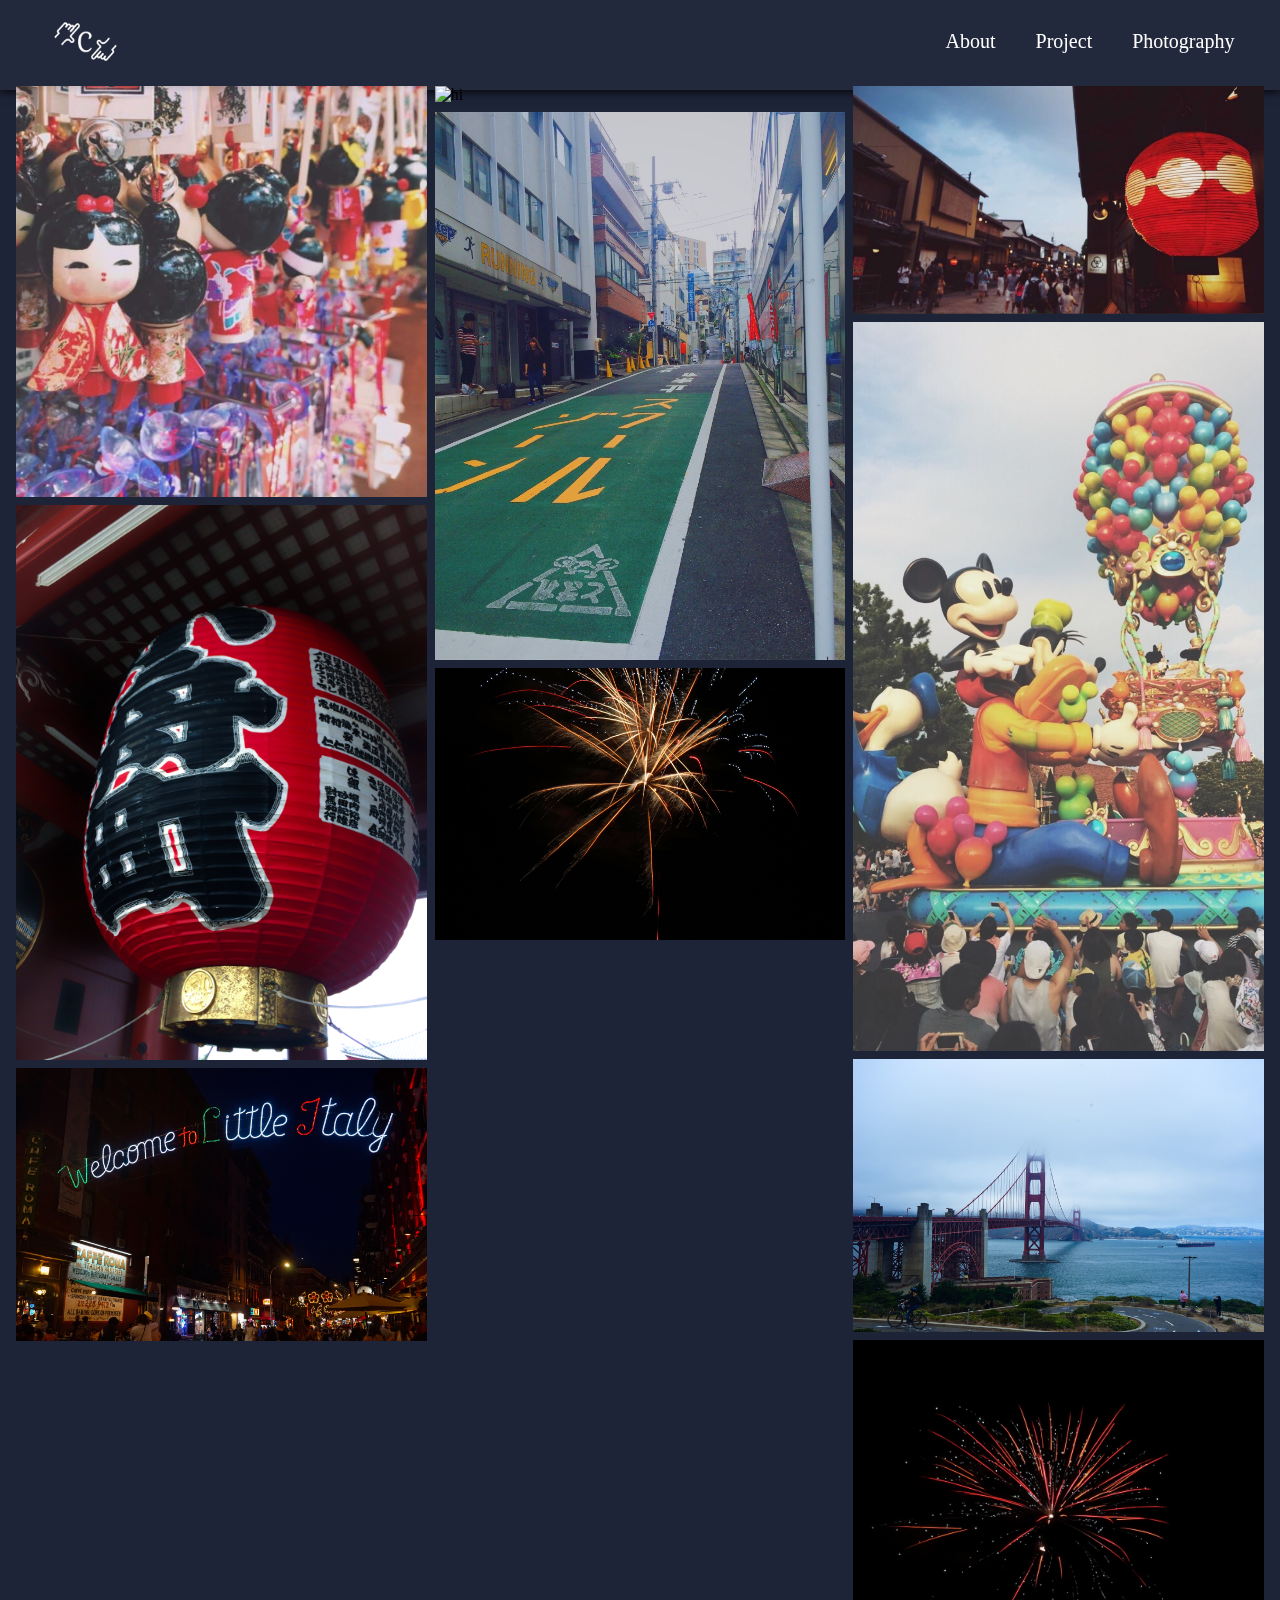
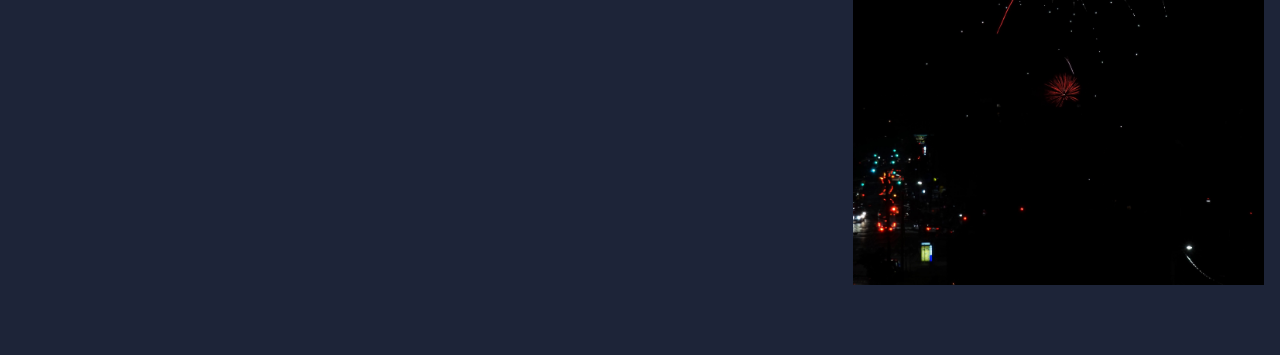
==== commit 367fb337: "picture format" ====
--- a/photo.html
+++ b/photo.html
@@ -60,7 +60,7 @@
         </div>
 
         <div class="hoverEffect">
-          <img src="pictures/fireworks1.JPG" alt="road" class="image">
+          <img src="pictures/fireworks1.jpg" alt="road" class="image">
           <div class="overlay">
             <p style="font-size:30px">Fireworks<br><br>New York 7/4/2018</p>
           </div>
--- a/css/photo.css
+++ b/css/photo.css
@@ -1,4 +1,4 @@
-@import "nav.css";
+@import "main.css";
 
 /* Logo of the panel */
 .logo img {
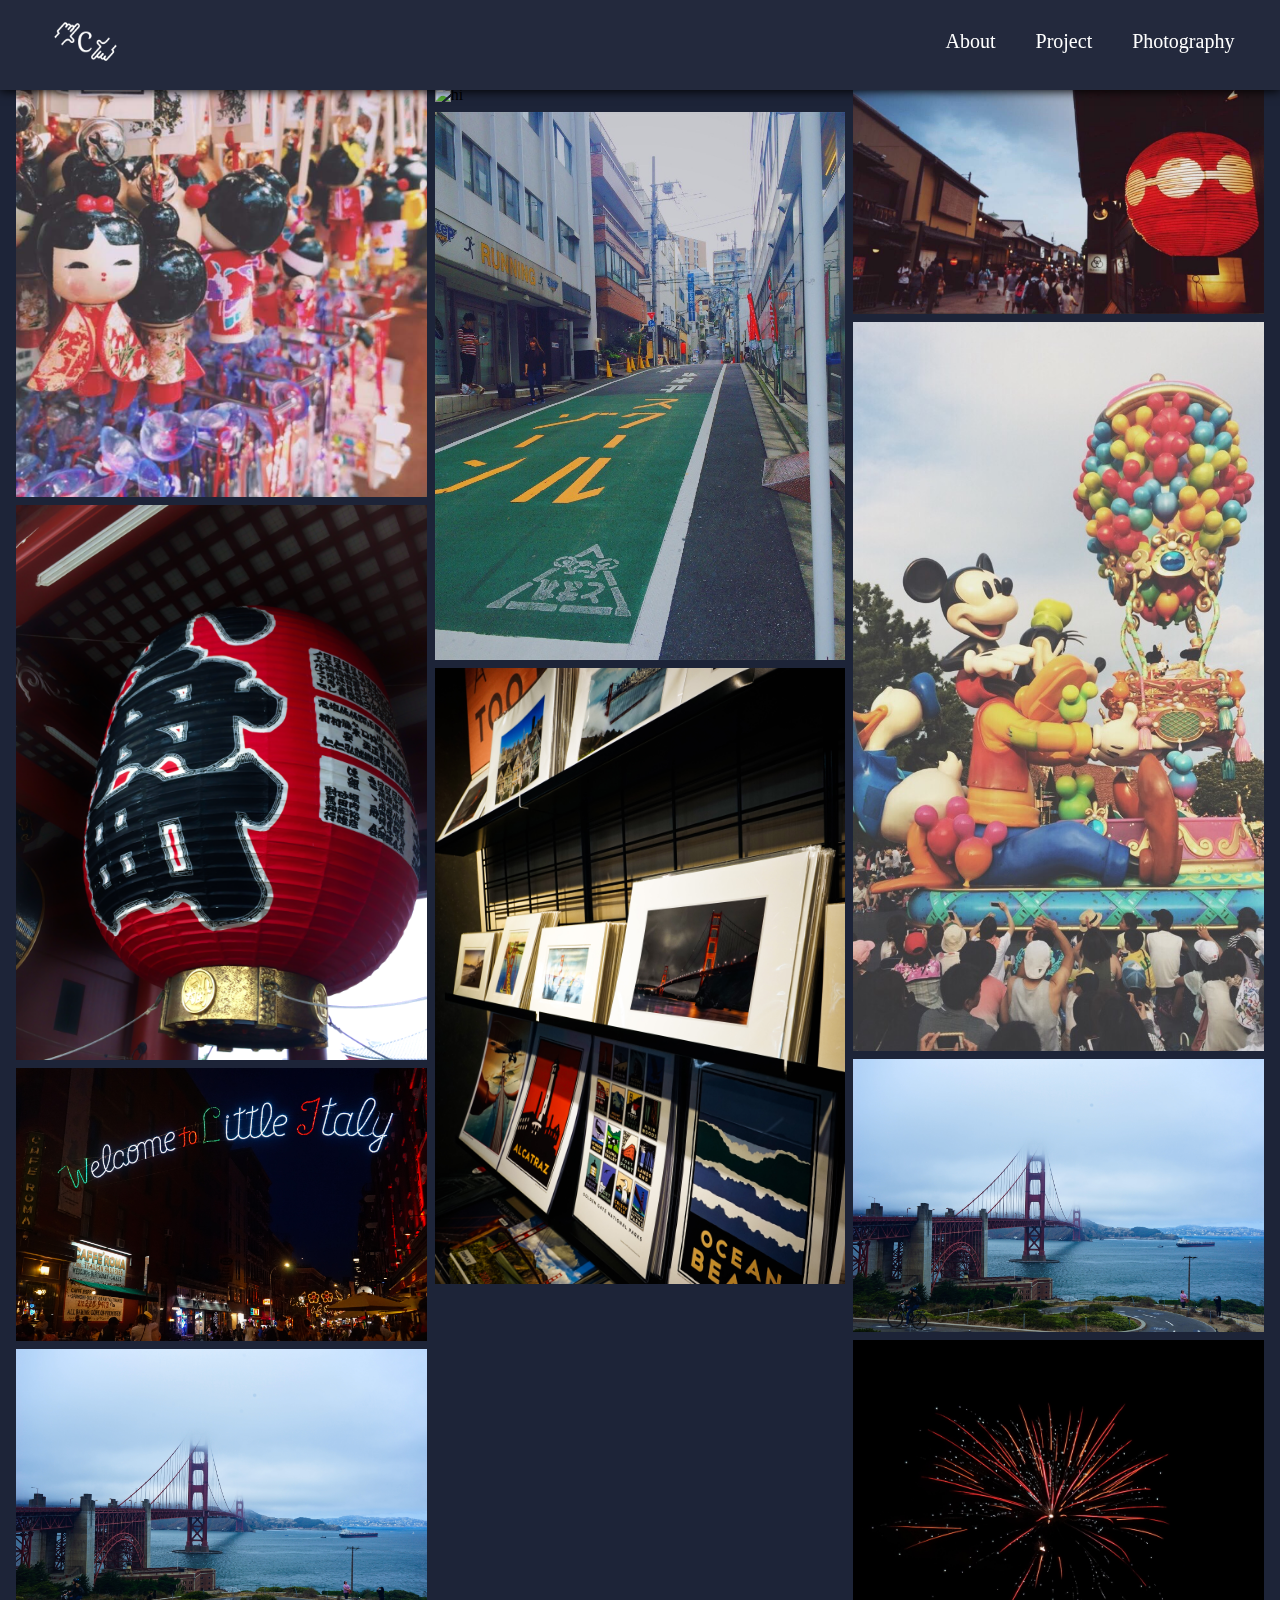
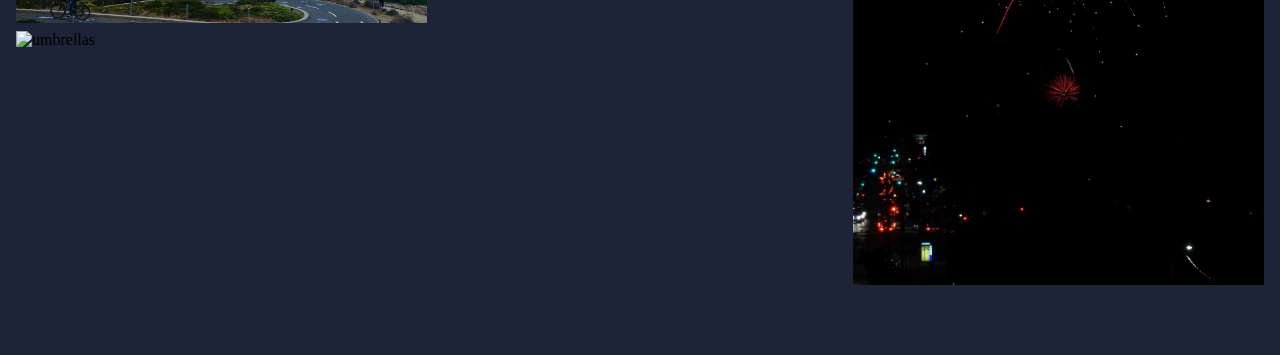
==== commit e3a80fc3: "pictures" ====
--- a/photo.html
+++ b/photo.html
@@ -40,6 +40,20 @@
             <p style="font-size:30px">Little Italy<br><br>New York 6/30/2017</p>
           </div>
         </div>
+
+        <div class="hoverEffect">
+          <img src="pictures/bridge.jpg" alt="Golden Gate Bridge" class="image">
+          <div class="overlay">
+            <p style="font-size:30px">Golden Gate Bridge<br><br>San Francisco 8/24/2019</p>
+          </div>
+        </div>
+
+        <div class="hoverEffect">
+          <img src="pictures/umbrellas.jpg" alt="umbrellas" class="image">
+          <div class="overlay">
+            <p style="font-size:30px">Chinatown<br><br>San Francisco 8/24/2019</p>
+          </div>
+        </div>
       </div>
 
       <div class="column">
@@ -60,9 +74,9 @@
         </div>
 
         <div class="hoverEffect">
-          <img src="pictures/fireworks1.jpg" alt="road" class="image">
+          <img src="pictures/pictures.jpg" alt="pictures" class="image">
           <div class="overlay">
-            <p style="font-size:30px">Fireworks<br><br>New York 7/4/2018</p>
+            <p style="font-size:30px">Golden Gate Bridge Paintings<br><br>San Francisco 8/24/2019</p>
           </div>
         </div>
       </div>
@@ -102,4 +116,4 @@
 
 </body>
 
-</html>
+</html>--- a/css/photo.css
+++ b/css/photo.css
@@ -1,4 +1,5 @@
 @import "main.css";
+@import "modal.css";
 
 /* Logo of the panel */
 .logo img {
